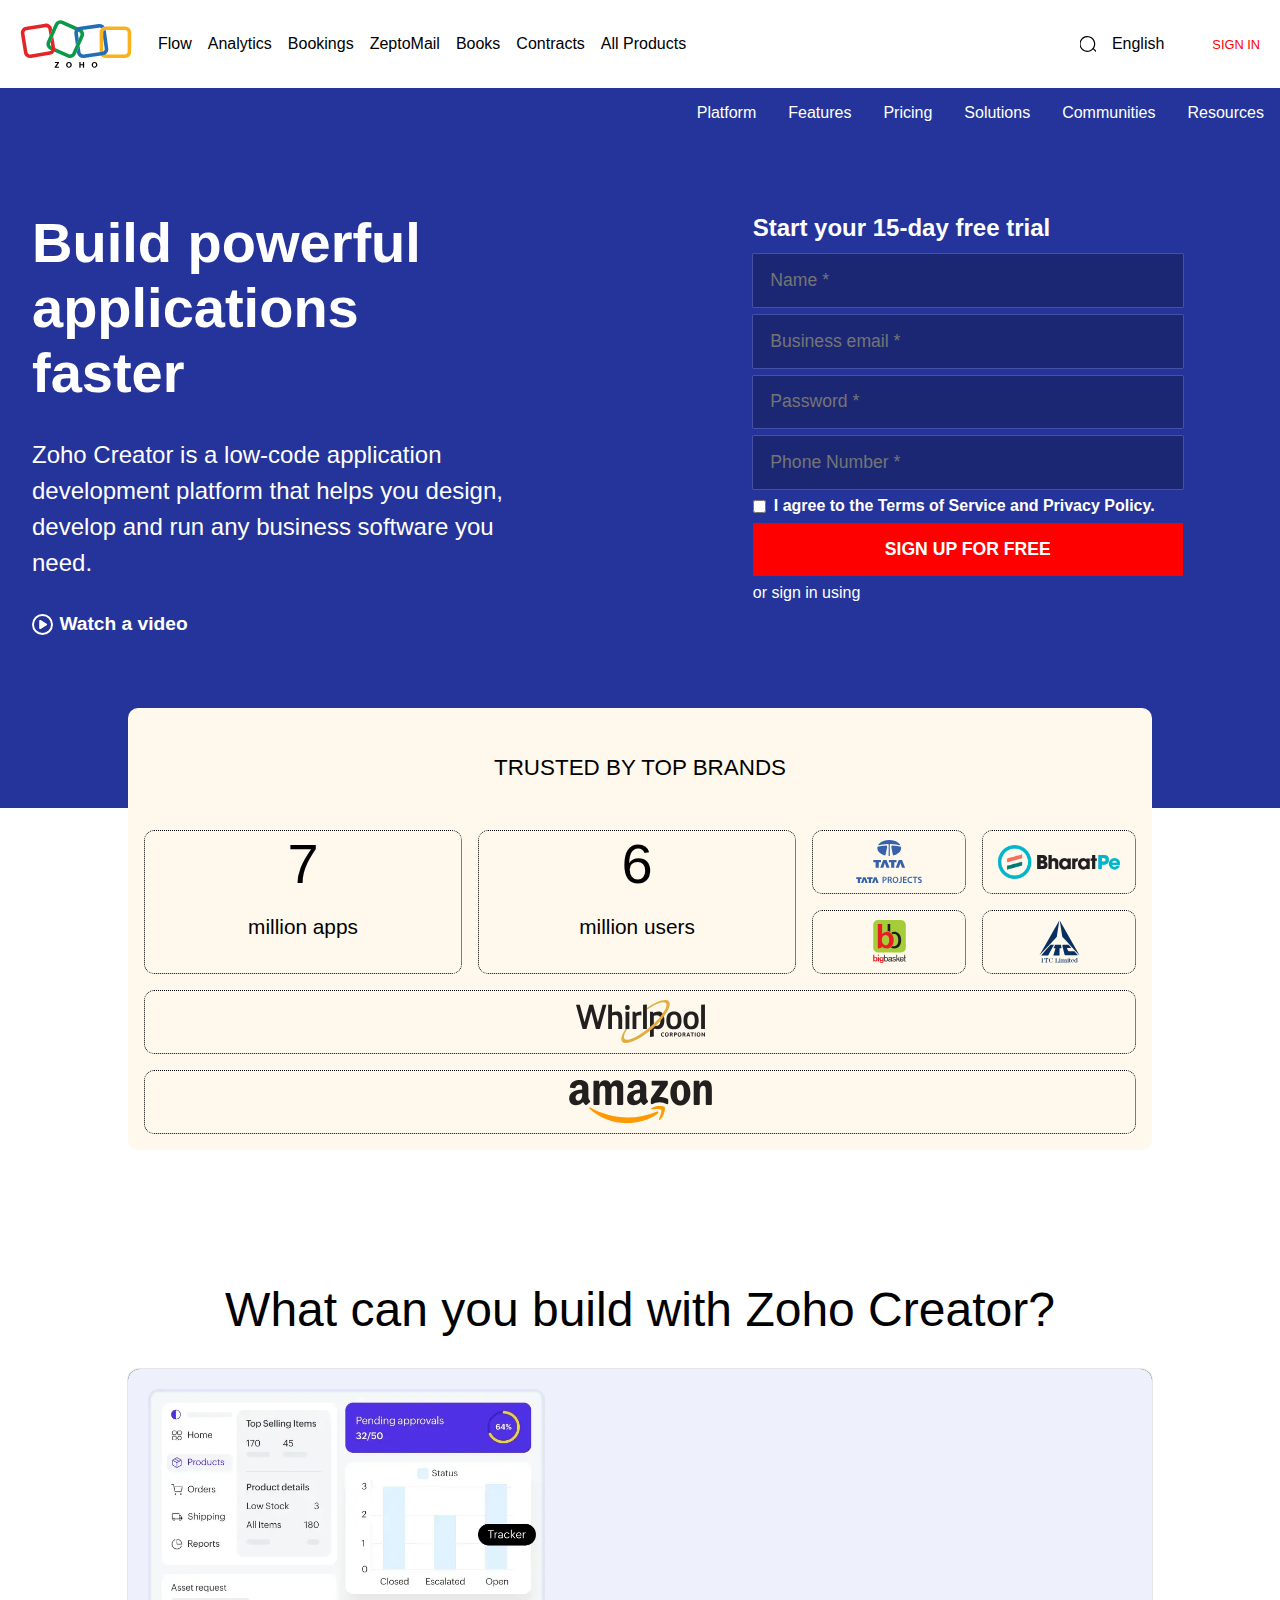
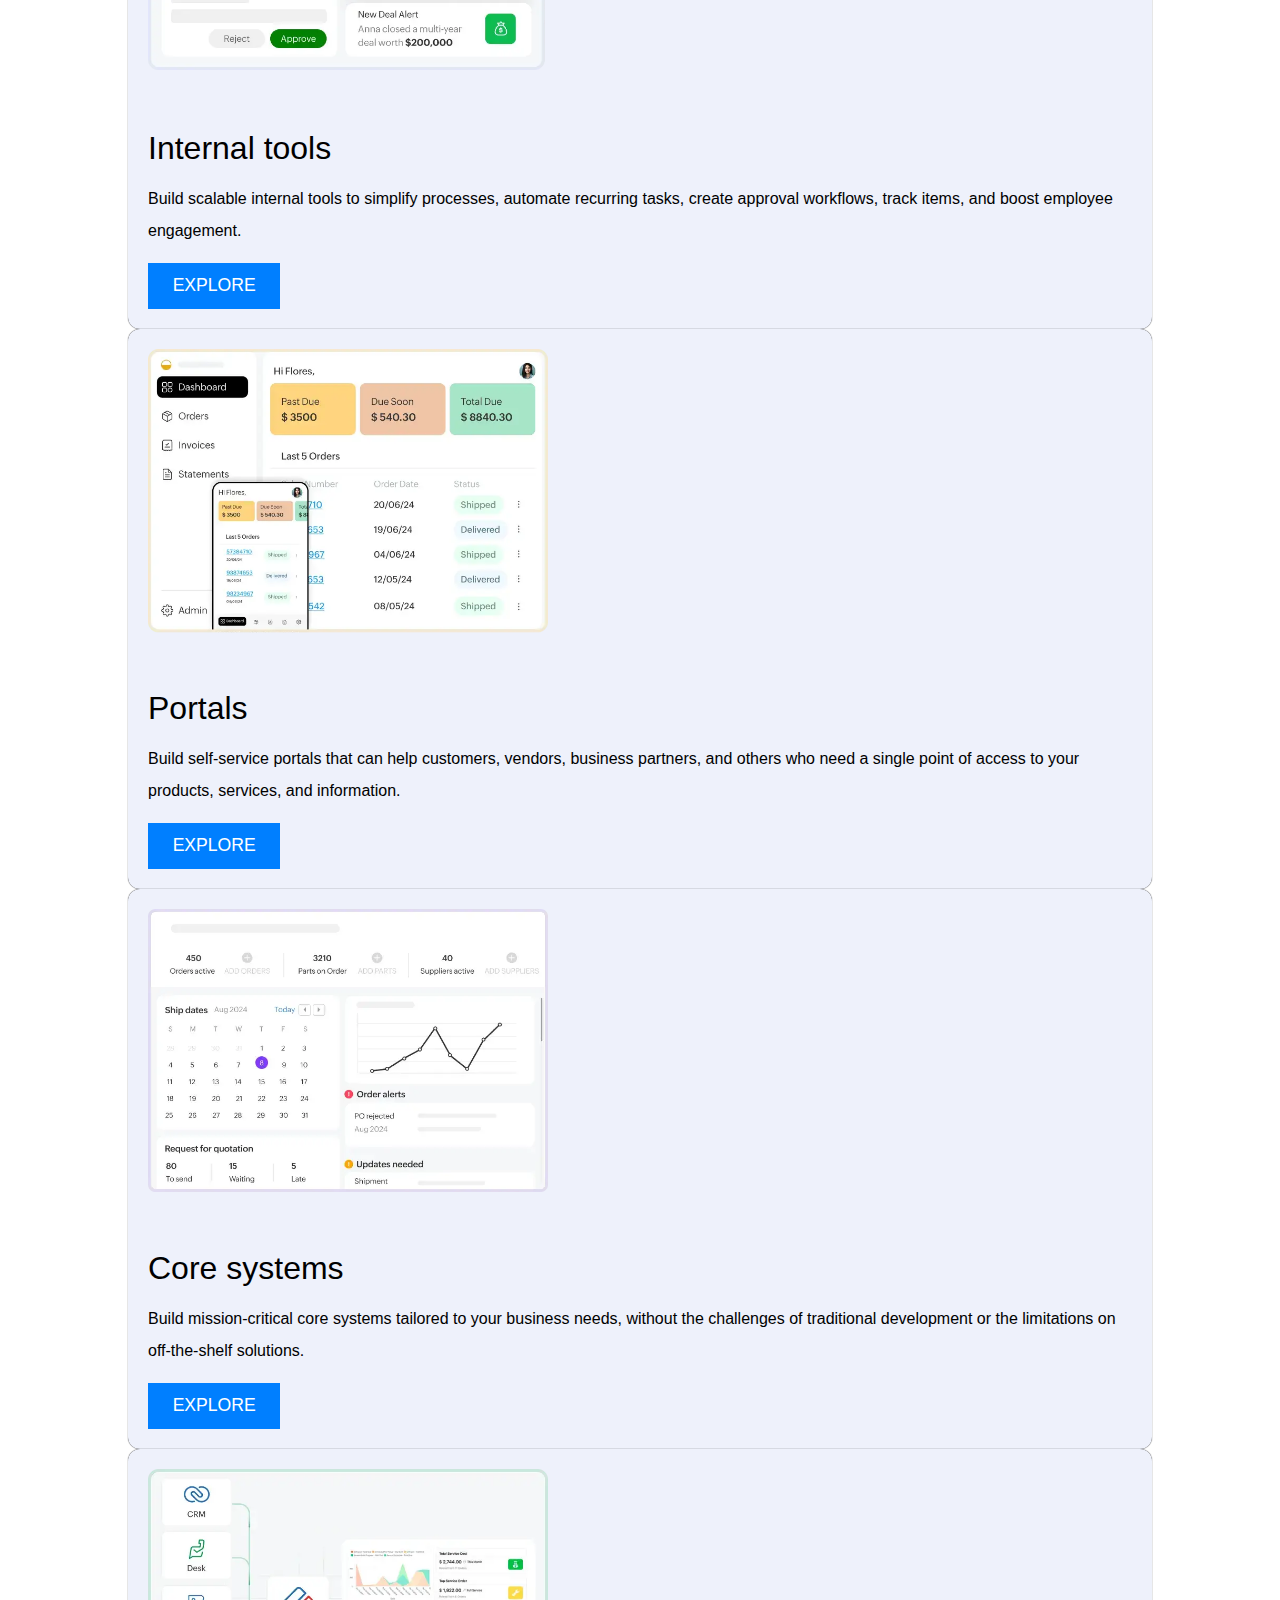
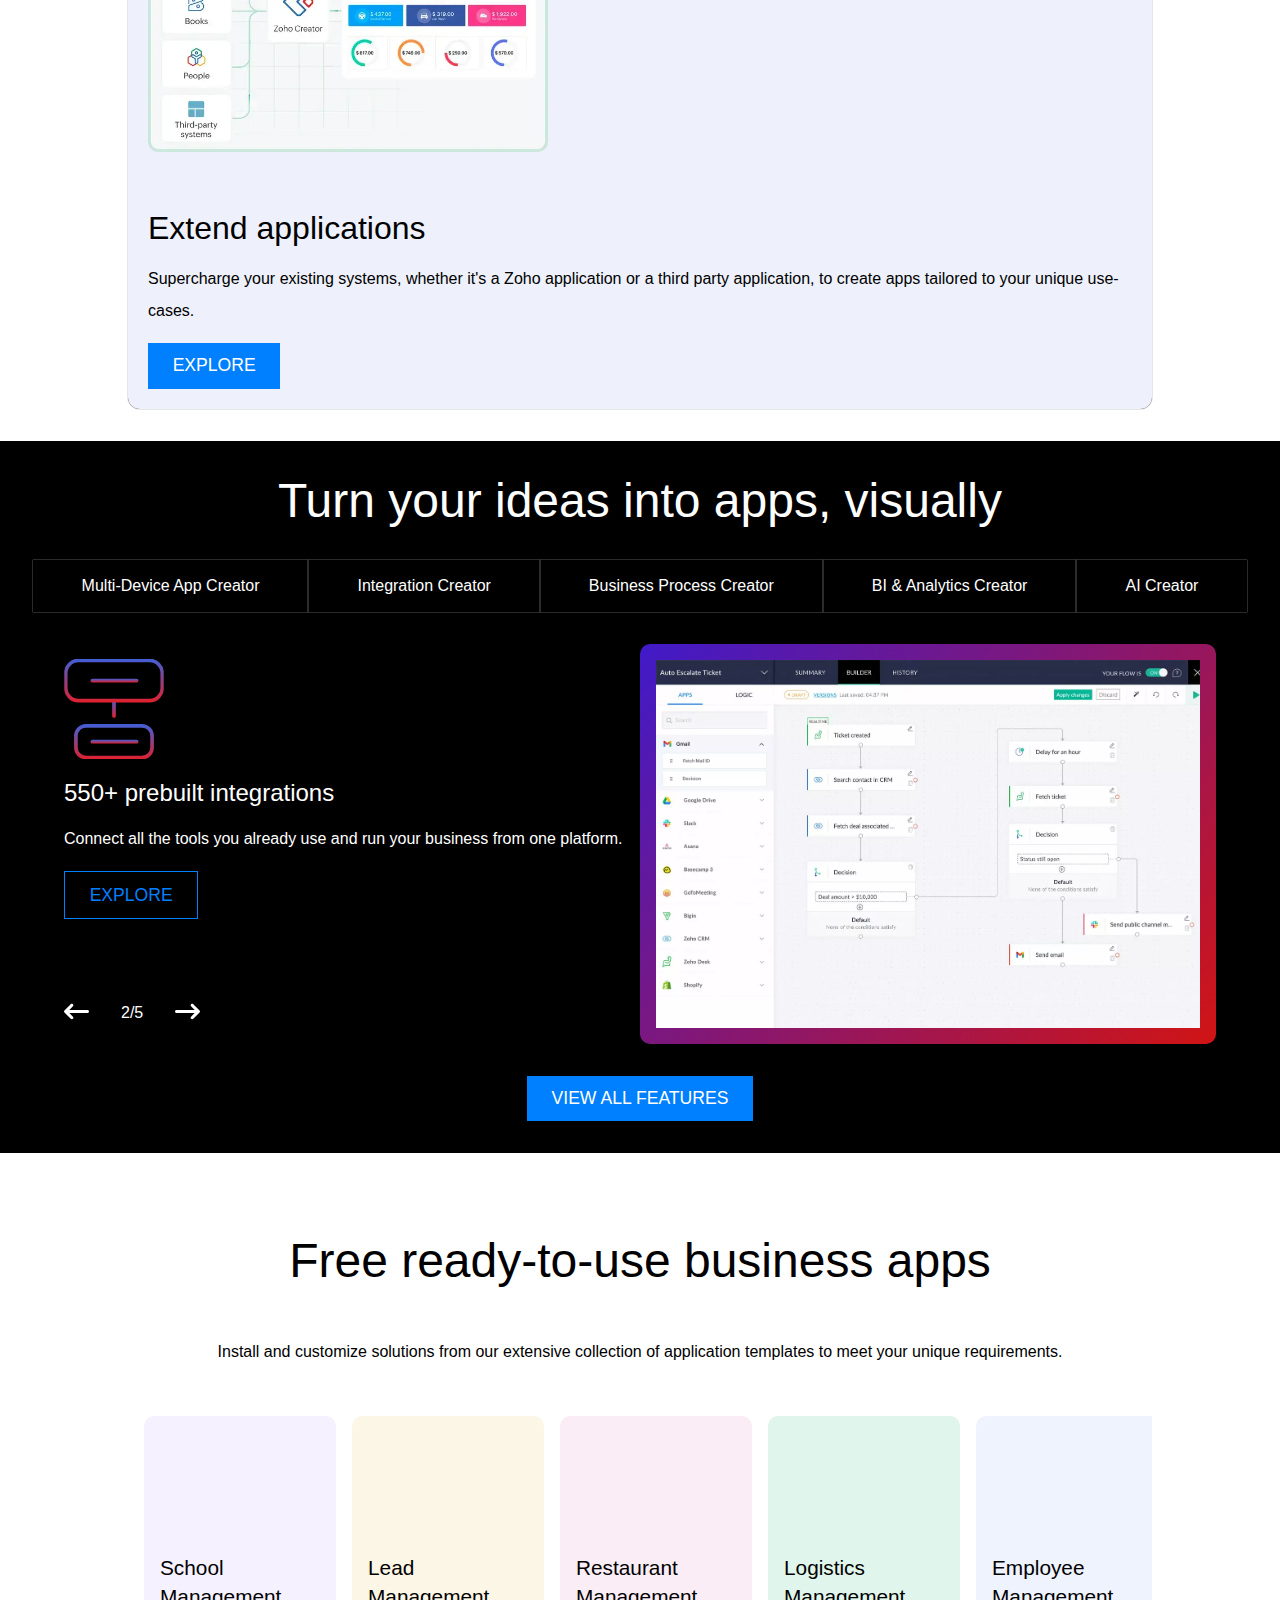
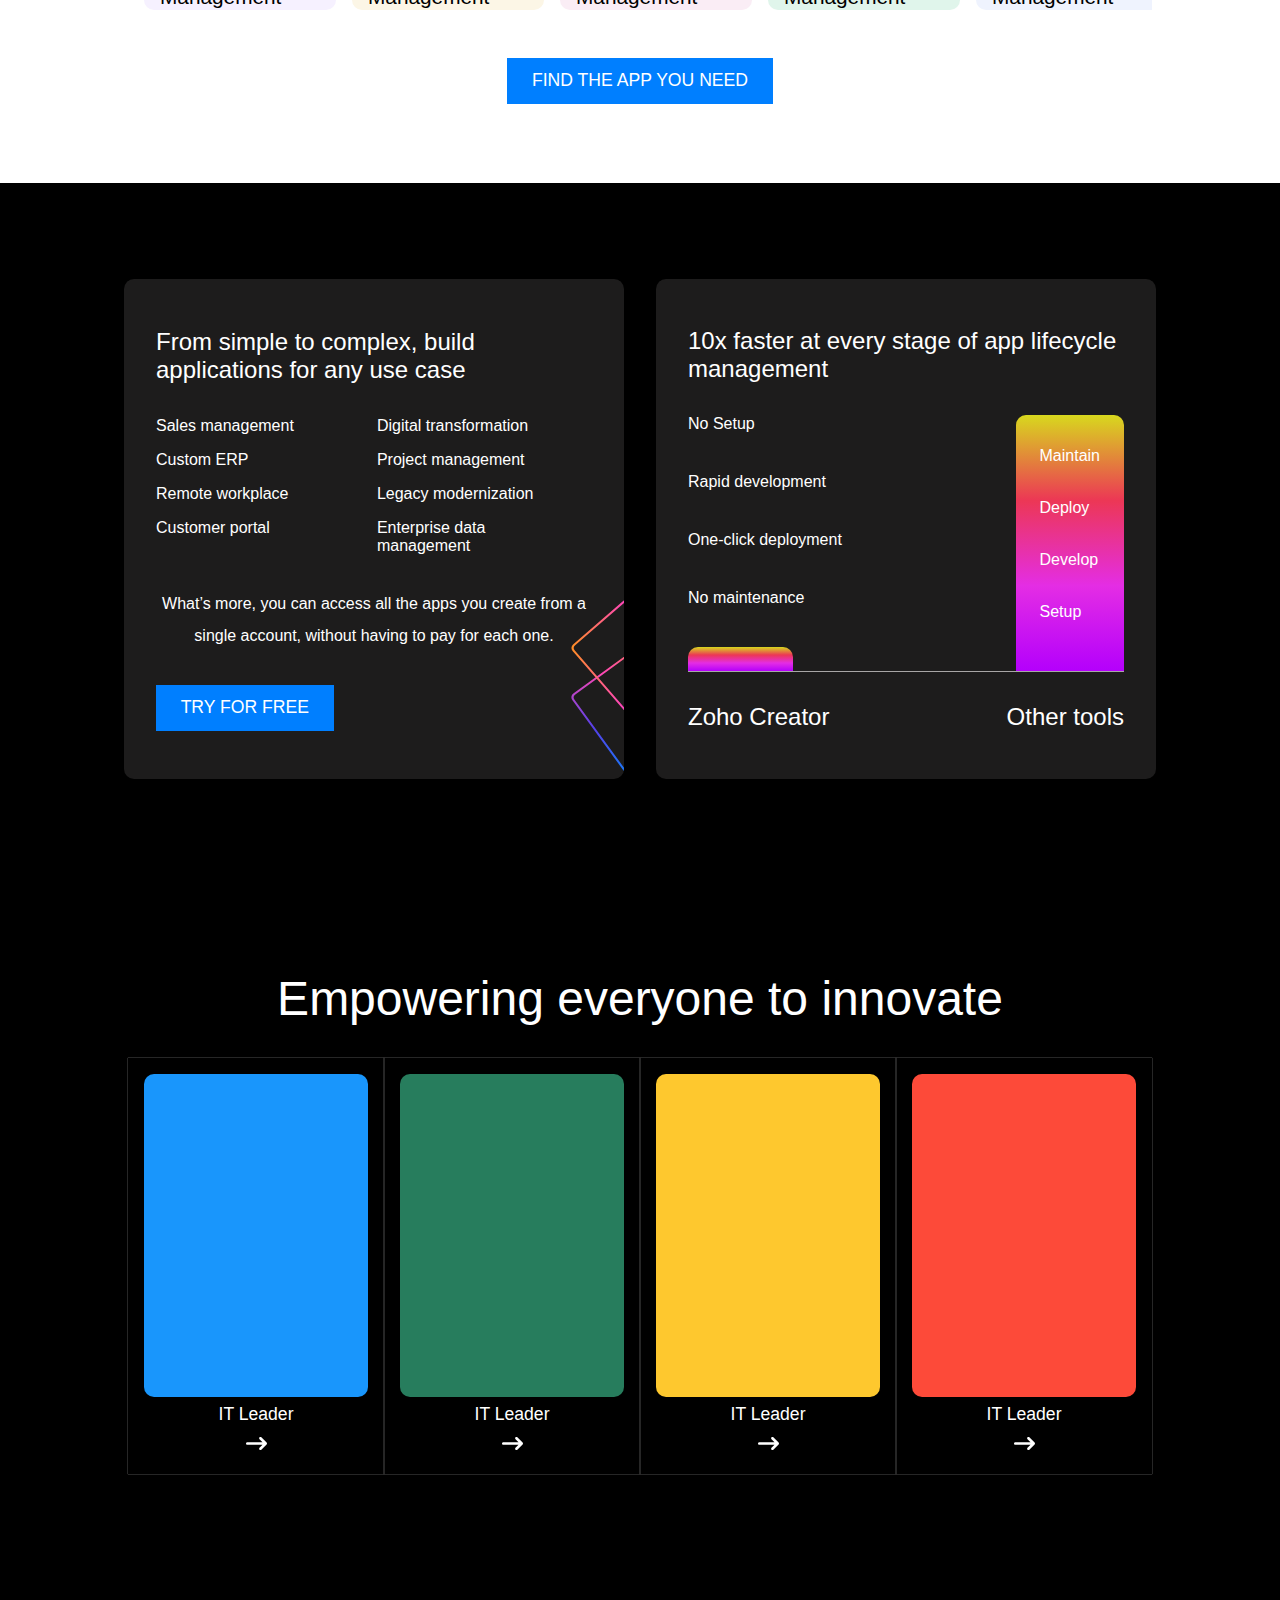
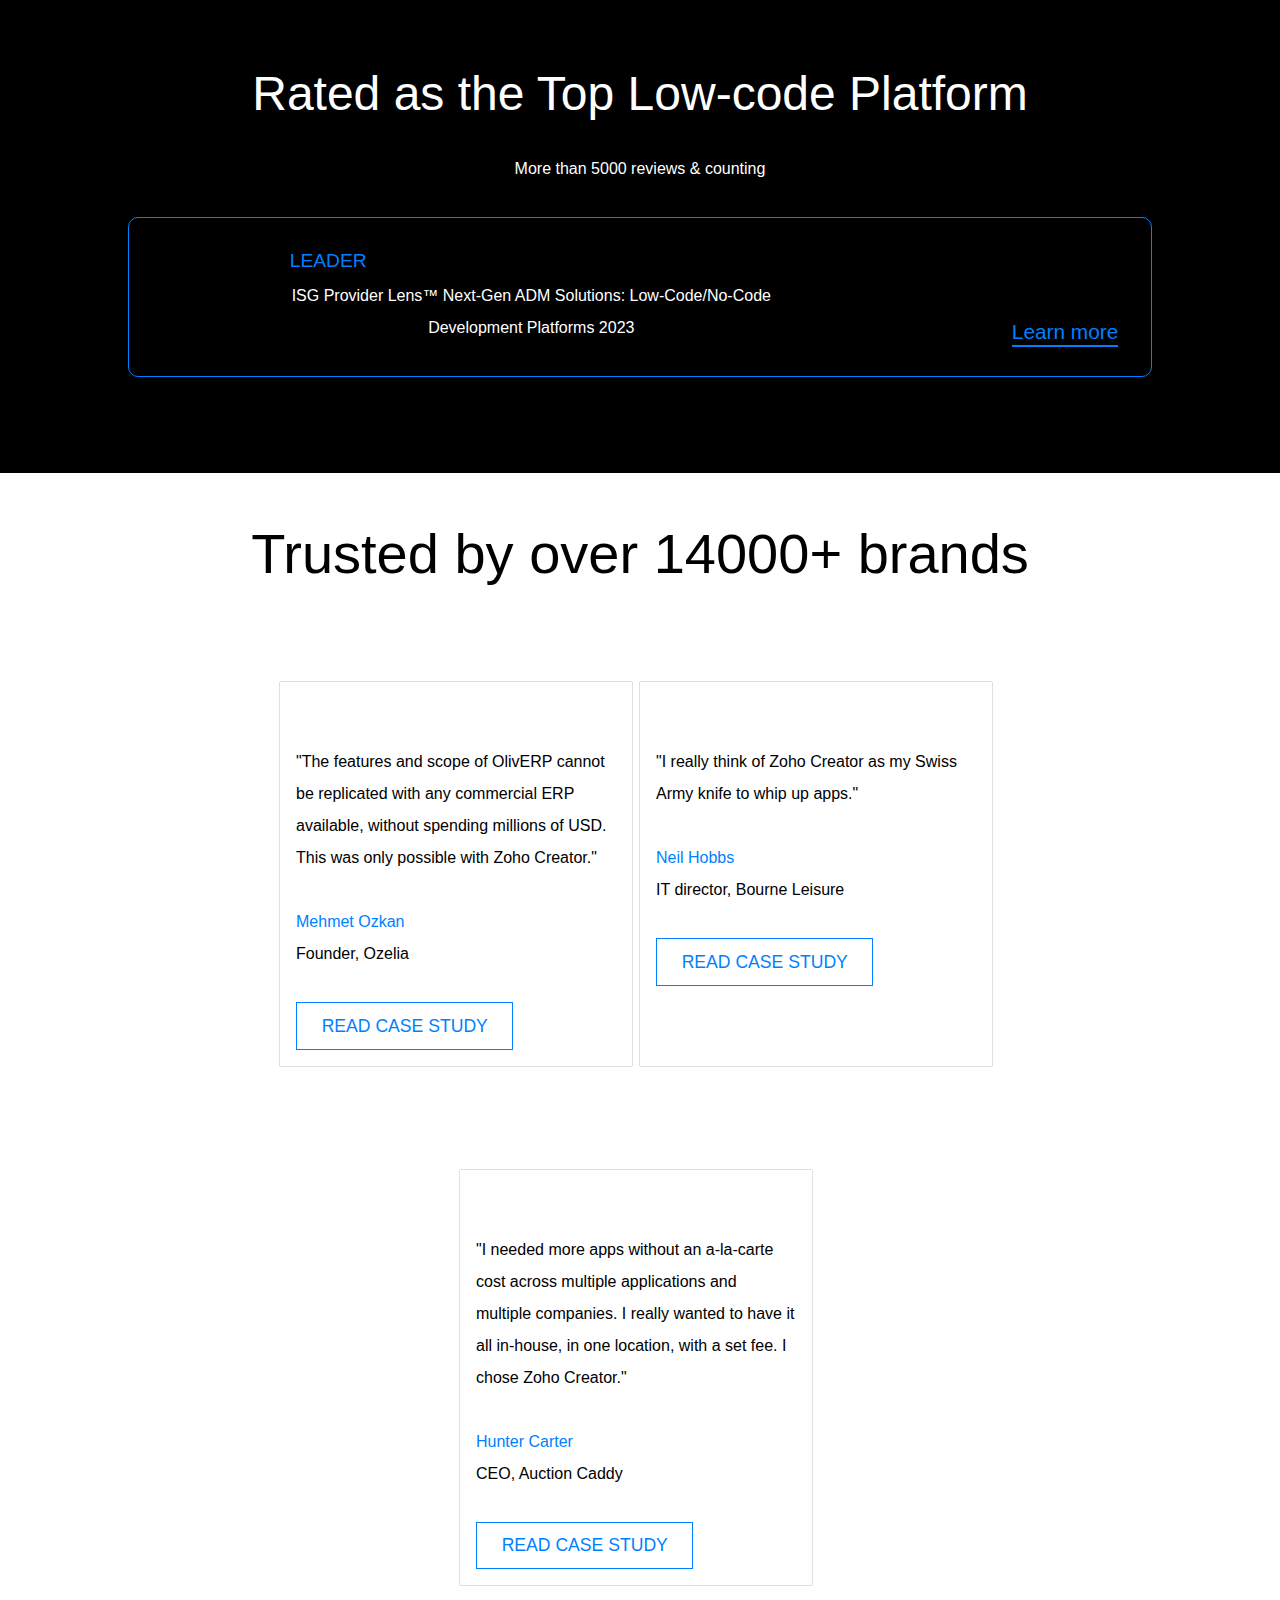
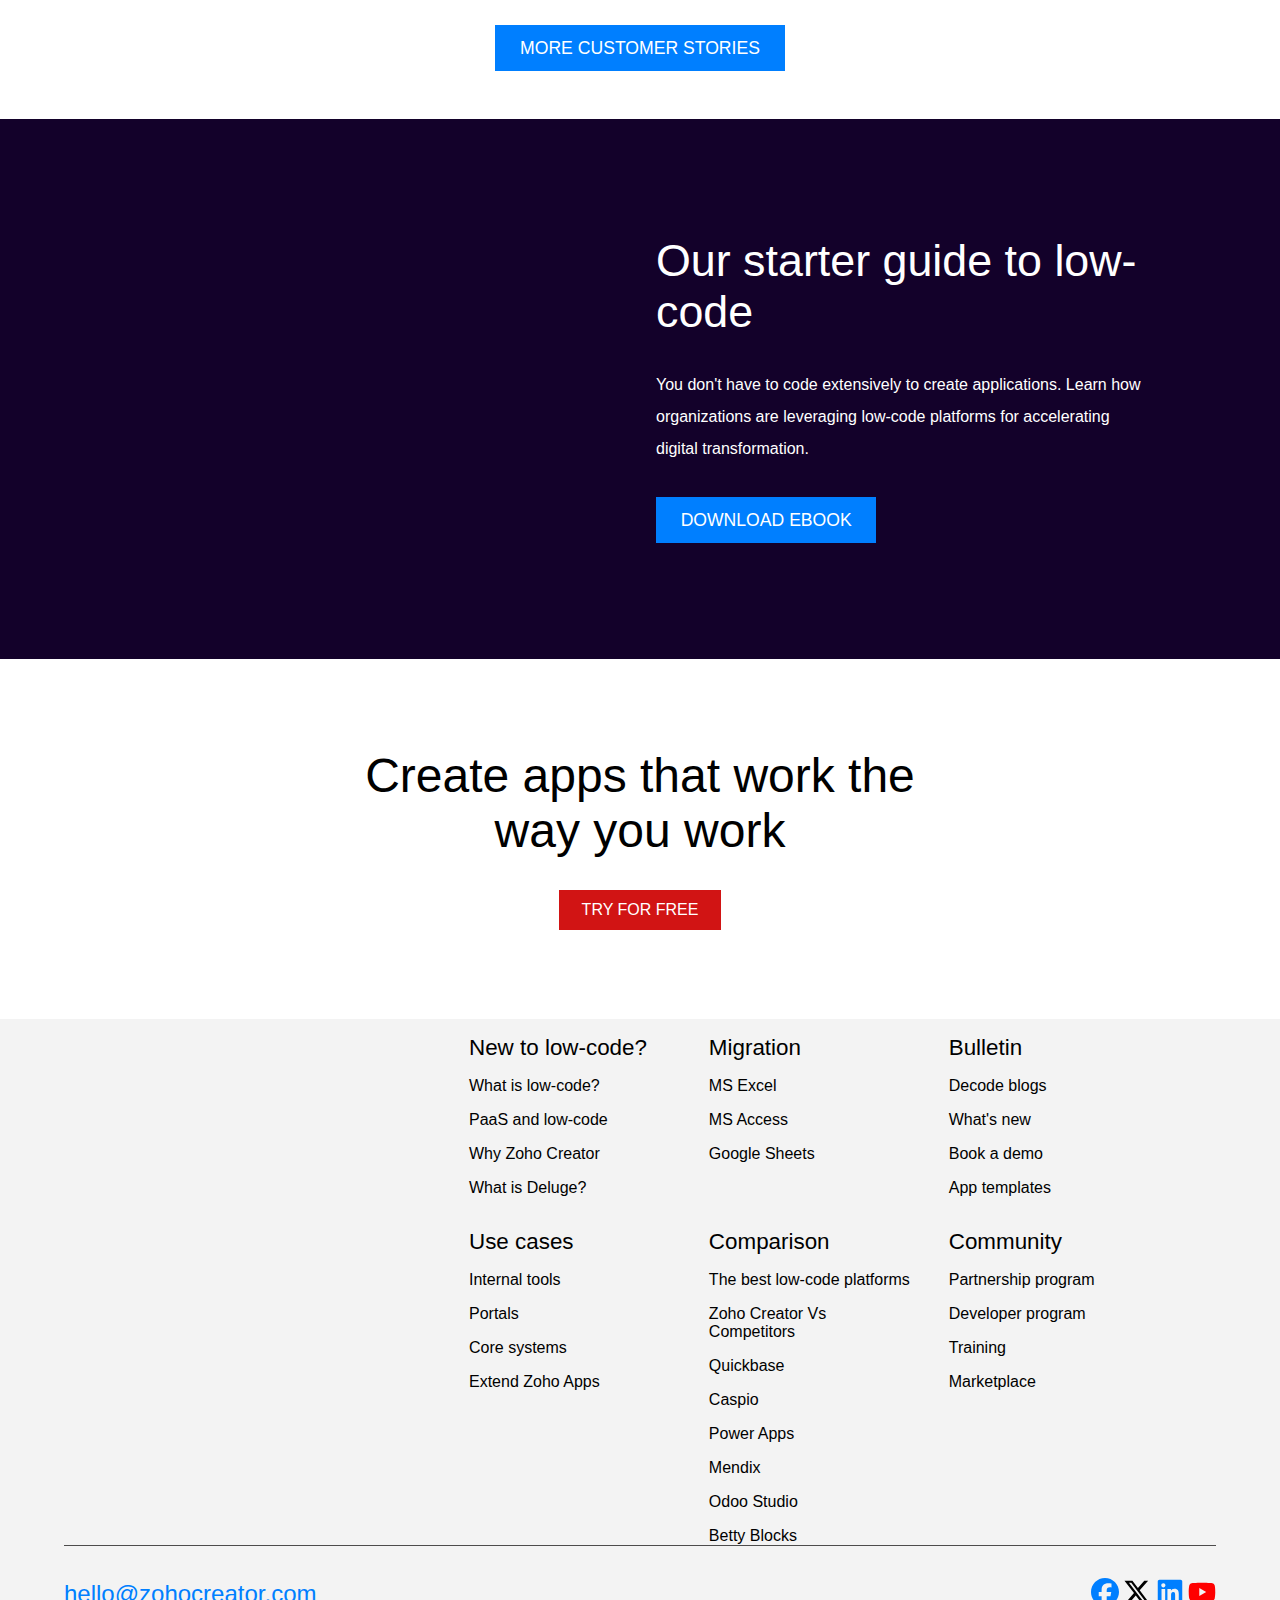
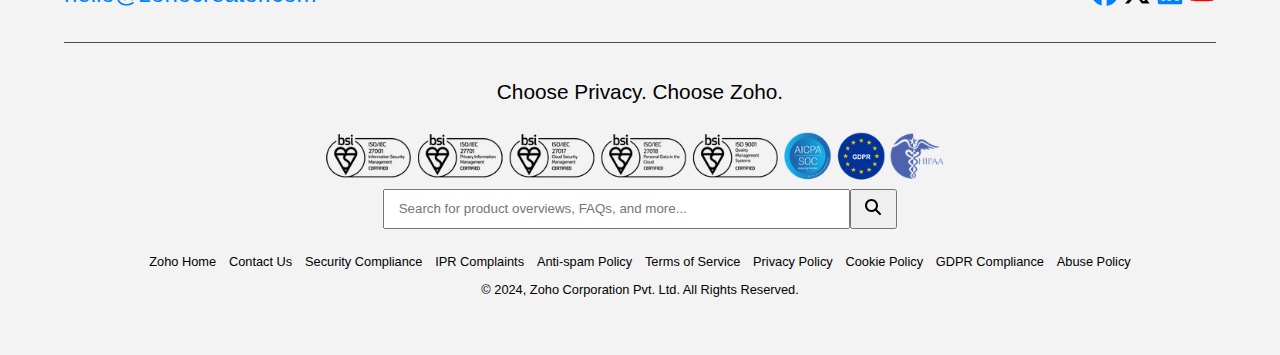
==== creator.html @ f0266975 "zTimeLine v1" ====
<!DOCTYPE html>
<html lang="en">

<head>
    <meta charset="UTF-8">
    <meta name="viewport" content="width=device-width, initial-scale=1.0">
    <link rel="stylesheet" href="/css/creator.css">
    <link rel="stylesheet" href="/css/footer.css">
    <title>Zoho Creator</title>
</head>

<body>
    <div class="container">
        <nav>
            <div class="leftNav">
                <div class="logo">

                </div>
                <ul>
                    <li>Flow </li>
                    <li>Analytics</li>
                    <li>Bookings</li>
                    <li>ZeptoMail</li>
                    <li>Books</li>
                    <li>Contracts</li>
                    <li>All Products</li>
                </ul>
            </div>
            <div class="rightNav">
                <ul>
                    <li class="search">

                    </li>
                    <li>English</li>
                    <li>
                        <a target="_blank" href="SignIn">SIGN IN</a>
                    </li>
                </ul>
            </div>
        </nav>
        <header>
            <div class="wraper">
                <div class="subNav">
                    <div class="productLogo">
                        <img src="https://www.zohowebstatic.com/sites/zweb/images/productlogos/creator-dark.svg" alt="">
                    </div>
                    <ul>
                        <li>Platform</li>
                        <li>Features</li>
                        <li>Pricing</li>
                        <li>Solutions</li>
                        <li>Communities</li>
                        <li>Resources</li>
                    </ul>
                </div>
                <div class="content">
                    <div class="left">
                        <div class="text4">
                            Build powerful applications faster

                        </div>
                        <div class="text3">
                            Zoho Creator is a low-code application development platform that helps you design, develop
                            and
                            run
                            any business software you need.

                        </div>
                        <div class="play">
                            <svg xmlns="http://www.w3.org/2000/svg" width="21px" height="21px"
                                viewBox="0 0 512 512"><!--!Font Awesome Free 6.6.0 by @fontawesome - https://fontawesome.com License - https://fontawesome.com/license/free Copyright 2024 Fonticons, Inc.-->
                                <path
                                    d="M464 256A208 208 0 1 0 48 256a208 208 0 1 0 416 0zM0 256a256 256 0 1 1 512 0A256 256 0 1 1 0 256zM188.3 147.1c7.6-4.2 16.8-4.1 24.3 .5l144 88c7.1 4.4 11.5 12.1 11.5 20.5s-4.4 16.1-11.5 20.5l-144 88c-7.4 4.5-16.7 4.7-24.3 .5s-12.3-12.2-12.3-20.9l0-176c0-8.7 4.7-16.7 12.3-20.9z" />
                            </svg>
                            <a target="_blank" href="">Watch a video</a>

                        </div>
                        <button class="leftBtn">SIGN UP FOR FREE</button>

                    </div>
                    <div class="right">
                        <form>
                            <b class="text3">Start your 15-day free trial</b>
                            <input class="inp" type="text" placeholder="Name *">
                            <input class="inp" type="text" placeholder="Business email *">
                            <input class="inp" type="text" placeholder="Password *">
                            <input class="inp" type="tel" placeholder="Phone Number *">
                            <div class="terms">
                                <input type="checkbox"> <span>I agree to the Terms of Service and Privacy Policy.</span>
                            </div>
                            <button>SIGN UP FOR FREE</button>
                            <div class="signIn">
                                <div class="text0">
                                    or sign in using
                                </div>
                            </div>
                        </form>
                    </div>
                </div>
            </div>

            <div class="floatedBar">

                <div class="brands">
                    <div class="box">
                        <div class="text9">
                            7
                        </div>
                        <div class="text3">
                            million apps
                        </div>
                    </div>
                    <div class="box">
                        <div class="text9">
                            6
                        </div>
                        <div class="text3">
                            million users
                        </div>
                    </div>
                    <div class="text2">
                        TRUSTED BY TOP BRANDS
                    </div>
                    <div class="box brand">
                        <div class="brandIcon" style="--brandImg: url(/images/creator/tata-projects.svg);">
                            <div class="img"></div>
                        </div>
                        <div class="brandIcon" style="--brandImg: url(/images/creator/bigbasket.svg);">
                            <div class="img"></div>

                        </div>
                    </div>
                    <div class="box brand">
                        <div class="brandIcon" style="--brandImg: url(/images/creator/bharatpe.png);">
                            <div class="img"></div>

                        </div>
                        <div class="brandIcon" style="--brandImg: url(/images/creator/itc.svg);">
                            <div class="img"></div>

                        </div>
                    </div>
                    <div class="box brand">
                        <div class="brandIcon" style="--brandImg: url(/images/creator/whirlpool.svg);">
                            <div class="img"></div>

                        </div>
                        <div class="brandIcon" style="--brandImg: url(/images/creator/amazon.svg);">
                            <div class="img"></div>

                        </div>
                    </div>
                </div>
            </div>
        </header>


        <main>
            <div class="text5">
                What can you build with Zoho Creator?
            </div>
            <div class="mainWrapper">
                <div class="boxMain"
                    style="--bgColor: #eef1fb; --mainImg: url(/images/creator/build-scale-internal.webp);">
                    <div class="img">

                    </div>
                    <div class="textBold">
                        Internal tools
                    </div>
                    <div class="text2">
                        Build scalable internal tools to simplify processes, automate recurring tasks, create approval
                        workflows, track items, and boost employee engagement.
                    </div>
                    <div class="btn">
                        Explore
                    </div>
                </div>
                <div class="boxMain" style="--bgColor: #eef1fb; --mainImg: url(/images/creator/build-portal.webp);">
                    <div class="img">

                    </div>
                    <div class="textBold">
                        Portals
                    </div>
                    <div class="text2">
                        Build self-service portals that can help customers, vendors, business partners, and others who
                        need a single point of access to your products, services, and information.
                    </div>
                    <div class="btn">
                        Explore
                    </div>
                </div>
                <div class="boxMain"
                    style="--bgColor: #eef1fb; --mainImg: url(/images/creator/build-core-systems.webp);">
                    <div class="img">

                    </div>
                    <div class="textBold">
                        Core systems
                    </div>
                    <div class="text2">
                        Build mission-critical core systems tailored to your business needs, without the challenges of
                        traditional development or the limitations on off-the-shelf solutions.
                    </div>
                    <div class="btn">
                        Explore
                    </div>
                </div>
                <div class="boxMain"
                    style="--bgColor: #eef1fb; --mainImg: url(/images/creator/supercharge-extend-app.webp);">
                    <div class="img">

                    </div>
                    <div class="textBold">
                        Extend applications
                    </div>
                    <div class="text2">
                        Supercharge your existing systems, whether it's a Zoho application or a third party application,
                        to create apps tailored to your unique use-cases.
                    </div>
                    <div class="btn">
                        Explore
                    </div>
                </div>

            </div>
        </main>

        <main class="black">
            <div class="text5">
                Turn your ideas into apps, visually
            </div>

            <ul class="wrapperSelector">
                <li> Multi-Device App Creator</li>
                <li>Integration Creator</li>
                <li>Business Process Creator</li>
                <li>BI & Analytics Creator</li>
                <li> AI Creator</li>
            </ul>

            <div class="boxBlack">
                <div class="left">
                    <div class="logoSvg">
                        <svg id="Group_1261" data-name="Group 1261" xmlns="http://www.w3.org/2000/svg"
                            xmlns:xlink="http://www.w3.org/1999/xlink" width="100" height="100"
                            viewBox="0 0 135 135.734">
                            <defs>
                                <linearGradient id="linear-gradient" x1="0.5" x2="0.5" y2="1"
                                    gradientUnits="objectBoundingBox">
                                    <stop offset="0" stop-color="#3f5fd8"></stop>
                                    <stop offset="1" stop-color="#e0212e"></stop>
                                </linearGradient>
                                <clipPath id="clip-path">
                                    <rect id="Rectangle_937" data-name="Rectangle 937" width="135" height="135.734"
                                        stroke="#707070" stroke-width="5" fill="url(#linear-gradient)"></rect>
                                </clipPath>
                            </defs>
                            <g id="Group_1260" data-name="Group 1260" transform="translate(0 0)"
                                clip-path="url(#clip-path)">
                                <path id="Path_2087" data-name="Path 2087"
                                    d="M95.688,80.151H19.759A16.257,16.257,0,0,1,3.52,63.912V48.339A16.257,16.257,0,0,1,19.759,32.1H95.688a16.257,16.257,0,0,1,16.239,16.239V63.912A16.226,16.226,0,0,1,95.688,80.151ZM19.759,37.1A11.251,11.251,0,0,0,8.52,48.339V63.912A11.251,11.251,0,0,0,19.759,75.151H95.688a11.235,11.235,0,0,0,11.239-11.239V48.339A11.251,11.251,0,0,0,95.688,37.1Z"
                                    transform="translate(9.764 56.117)" fill="url(#linear-gradient)"></path>
                                <path id="Line_50" data-name="Line 50"
                                    d="M0,23.291a2.5,2.5,0,0,1-2.5-2.5V0A2.5,2.5,0,0,1,0-2.5,2.5,2.5,0,0,1,2.5,0V20.791A2.5,2.5,0,0,1,0,23.291Z"
                                    transform="translate(67.487 56.554)" fill="url(#linear-gradient)"></path>
                                <path id="Path_2088" data-name="Path 2088"
                                    d="M114.408,57.837H18.159A19.888,19.888,0,0,1-1.75,37.928V18.159A19.888,19.888,0,0,1,18.159-1.75h96.249a19.888,19.888,0,0,1,19.909,19.909V37.9a19.889,19.889,0,0,1-19.909,19.935ZM18.159,3.25A14.9,14.9,0,0,0,3.25,18.159V37.928A14.9,14.9,0,0,0,18.159,52.837h96.249A14.905,14.905,0,0,0,129.317,37.9V18.159A14.9,14.9,0,0,0,114.408,3.25Z"
                                    transform="translate(1.216 1.216)" fill="url(#linear-gradient)"></path>
                                <path id="Line_51" data-name="Line 51"
                                    d="M60.146,2.5H0A2.5,2.5,0,0,1-2.5,0,2.5,2.5,0,0,1,0-2.5H60.146a2.5,2.5,0,0,1,2.5,2.5A2.5,2.5,0,0,1,60.146,2.5Z"
                                    transform="translate(38.096 29.26)" fill="url(#linear-gradient)"></path>
                                <path id="Line_52" data-name="Line 52"
                                    d="M60.146,2.5H0A2.5,2.5,0,0,1-2.5,0,2.5,2.5,0,0,1,0-2.5H60.146a2.5,2.5,0,0,1,2.5,2.5A2.5,2.5,0,0,1,60.146,2.5Z"
                                    transform="translate(38.096 112.242)" fill="url(#linear-gradient)"></path>
                            </g>
                        </svg>
                    </div>
                    <div class="text3">
                        550+ prebuilt integrations

                    </div>
                    <div class="text2">
                        Connect all the tools you already use and run your business from one platform.

                    </div>
                    <div class="btn t">
                        Explore
                    </div>

                    <div class="arrowBar">
                        <span>
                            <svg xmlns="http://www.w3.org/2000/svg" width="25" height="25" fill="#fff"
                                viewBox="0 0 512 512"><!--!Font Awesome Free 6.6.0 by @fontawesome - https://fontawesome.com License - https://fontawesome.com/license/free Copyright 2024 Fonticons, Inc.-->
                                <path
                                    d="M9.4 233.4c-12.5 12.5-12.5 32.8 0 45.3l128 128c12.5 12.5 32.8 12.5 45.3 0s12.5-32.8 0-45.3L109.3 288 480 288c17.7 0 32-14.3 32-32s-14.3-32-32-32l-370.7 0 73.4-73.4c12.5-12.5 12.5-32.8 0-45.3s-32.8-12.5-45.3 0l-128 128z" />
                            </svg>
                        </span>

                        <div class="page">2/5</div>

                        <span>
                            <svg xmlns="http://www.w3.org/2000/svg" width="25" height="25" fill="#fff"
                                viewBox="0 0 512 512"><!--!Font Awesome Free 6.6.0 by @fontawesome - https://fontawesome.com License - https://fontawesome.com/license/free Copyright 2024 Fonticons, Inc.-->
                                <path
                                    d="M502.6 278.6c12.5-12.5 12.5-32.8 0-45.3l-128-128c-12.5-12.5-32.8-12.5-45.3 0s-12.5 32.8 0 45.3L402.7 224 32 224c-17.7 0-32 14.3-32 32s14.3 32 32 32l370.7 0-73.4 73.4c-12.5 12.5-12.5 32.8 0 45.3s32.8 12.5 45.3 0l128-128z" />
                            </svg>
                        </span>
                    </div>
                </div>
                <div class="right">
                    <div class="imgWrapper">
                        <div class="rightImg"></div>
                    </div>

                </div>

            </div>
            <div class="btn">
                VIEW ALL FEATURES
            </div>
        </main>

        <div class="sliderMain">
            <div class="text5">
                Free ready-to-use business apps

            </div>
            <div class="text2">
                Install and customize solutions from our extensive collection of application templates to meet your
                unique
                requirements.
            </div>
            <div class="slider">

                <div class="sliderBox" style="--clr:#f6f1ff;">
                    <div class="boxImg"
                        style="--img: url(https://www.zohowebstatic.com/sites/zweb/images/creator/appdeck/schooling.svg)">

                    </div>
                    <div class="text2">
                        School Management
                    </div>
                </div>

                <div class="sliderBox" style="--clr:#fcf6e6;">
                    <div class="boxImg"
                        style="--img: url(https://www.zohowebstatic.com/sites/zweb/images/creator/appdeck/lead-management.svg)">

                    </div>
                    <div class="text2">
                        Lead Management
                    </div>
                </div>
                <div class="sliderBox" style="--clr:#faedf5;">
                    <div class="boxImg"
                        style="--img: url(https://www.zohowebstatic.com/sites/zweb/images/creator/appdeck/restaurants.svg)">

                    </div>
                    <div class="text2">
                        Restaurant Management
                    </div>
                </div>
                <div class="sliderBox" style="--clr:#e0f5eb;">
                    <div class="boxImg"
                        style="--img: url(https://www.zohowebstatic.com/sites/zweb/images/creator/appdeck/logistics.svg)">

                    </div>
                    <div class="text2">
                        Logistics Management
                    </div>
                </div>
                <div class="sliderBox" style="--clr:#eff3fe;">
                    <div class="boxImg"
                        style="--img: url(https://www.zohowebstatic.com/sites/zweb/images/creator/appdeck/employee-management.svg)">

                    </div>
                    <div class="text2">
                        Employee Management
                    </div>
                </div>
                <div class="sliderBox" style="--clr:#faedf5;">
                    <div class="boxImg"
                        style="--img: url(https://www.zohowebstatic.com/sites/zweb/images/creator/appdeck/quotation-management.svg)">

                    </div>
                    <div class="text2">
                        Quotation management
                    </div>
                </div>
            </div>

            <div class="btn">
                Find the app you need
            </div>
        </div>
    </div>


    <div class="blackBar">
        <div class="wrapperBox">
            <div class="text3">
                From simple to complex, build applications for any use case
            </div>
            <ul>
                <li>Sales management</li>
                <li>Digital transformation</li>
                <li>Custom ERP</li>
                <li>Project management</li>
                <li>Remote workplace</li>
                <li>Legacy modernization</li>
                <li>Customer portal</li>
                <li>Enterprise data management</li>
            </ul>

            <div class="text2">
                What’s more, you can access all the apps you create from a single account, without having to pay for
                each one.

            </div>
            <div class="btn">Try for free</div>
            <span>
                <svg xmlns="http://www.w3.org/2000/svg" xmlns:xlink="http://www.w3.org/1999/xlink" width="100"
                    height="180" viewBox="0 0 184 582" class="cmplx-card">
                    <defs>
                        <clipPath id="clip-paths">
                            <rect id="Rectangle_80962" data-name="Rectangle 8096" width="184" height="582" fill="#fff"
                                stroke="#707070" stroke-width="1"></rect>
                        </clipPath>
                        <linearGradient id="linear-gradient-boxs" x1="-0.007" y1="0.019" x2="1.032" y2="0.978"
                            gradientUnits="objectBoundingBox">
                            <stop offset="0" stop-color="#ff8f22"></stop>
                            <stop offset="0.31" stop-color="#ff48b4"></stop>
                            <stop offset="0.65" stop-color="#5540e8"></stop>
                            <stop offset="1" stop-color="#0090ff"></stop>
                        </linearGradient>
                    </defs>
                    <g id="Mask_Group_585" data-name="Mask Group 585" clip-path="url(#clip-paths)">
                        <g id="Group_158801" data-name="Group 158801">
                            <g id="Group_158783" data-name="Group 158783"
                                transform="matrix(0.588, 0.809, -0.809, 0.588, 303.607, 106.644)">
                                <path id="Exclusion_43" data-name="Exclusion 43"
                                    d="M360.278,375.277H15a15,15,0,0,1-15-15V15A15,15,0,0,1,15,0H360.278a15,15,0,0,1,15,15V360.277a15,15,0,0,1-15,15ZM18.391,6.562a12,12,0,0,0-12,12V356.78a12,12,0,0,0,12,12H356.608a12,12,0,0,0,12-12V18.562a12,12,0,0,0-12-12Z"
                                    transform="translate(0 0)" fill="url(#linear-gradient-boxs)"></path>
                            </g>
                            <g id="Group_158793" data-name="Group 158793" transform="translate(0 169.97) rotate(-41)">
                                <path id="Exclusion_4-24" data-name="Exclusion 44"
                                    d="M360.278,375.277H15a15,15,0,0,1-15-15V15A15,15,0,0,1,15,0H360.278a15,15,0,0,1,15,15V360.277a15,15,0,0,1-15,15ZM18.391,6.562a12,12,0,0,0-12,12V356.78a12,12,0,0,0,12,12H356.608a12,12,0,0,0,12-12V18.562a12,12,0,0,0-12-12Z"
                                    transform="translate(0 0)" fill="url(#linear-gradient-boxs)"></path>
                            </g>
                        </g>
                    </g>
                </svg>
            </span>
        </div>

        <div class="wrapperBox">
            <div class="text3">
                10x faster at every stage of app lifecycle management
            </div>
            <div class="flexer _bb">
                <ul>
                    <li>No Setup</li>
                    <li>Rapid development</li>
                    <li>One-click deployment</li>
                    <li> No maintenance</li>
                    <div class="cor">

                    </div>
                </ul>
                <div class="colored">
                    <li>Maintain</li>
                    <li>Deploy</li>
                    <li>Develop</li>
                    <li>Setup</li>
                </div>
            </div>
            <div class="flexer">
                <div class="text3">Zoho Creator</div>
                <div class="text3">Other tools</div>
            </div>

        </div>
    </div>

    <div class="blackBar">
        <div class="text5 _n">Empowering everyone to innovate</div>
        <div class="userWrapper">
            <div class="persons">
                <div class="img"
                    style="--clr: #1996fc; --img: url(https://www.zohowebstatic.com/sites/zweb/images/creator/home/empowering-it-leader.webp)">
                </div>
                <div class="text2">IT Leader</div>
                <span>
                    <svg xmlns="http://www.w3.org/2000/svg" width="21" height="21" fill="#fff"
                        viewBox="0 0 512 512"><!--!Font Awesome Free 6.6.0 by @fontawesome - https://fontawesome.com License - https://fontawesome.com/license/free Copyright 2024 Fonticons, Inc.-->
                        <path
                            d="M502.6 278.6c12.5-12.5 12.5-32.8 0-45.3l-128-128c-12.5-12.5-32.8-12.5-45.3 0s-12.5 32.8 0 45.3L402.7 224 32 224c-17.7 0-32 14.3-32 32s14.3 32 32 32l370.7 0-73.4 73.4c-12.5 12.5-12.5 32.8 0 45.3s32.8 12.5 45.3 0l128-128z" />
                    </svg>
                </span>
            </div>
            <div class="persons">
                <div class="img"
                    style="--clr: #277d5d; --img: url(https://www.zohowebstatic.com/sites/zweb/images/creator/home/empowering-business-manager.webp)">
                </div>
                <div class="text2">IT Leader</div>
                <span>
                    <svg xmlns="http://www.w3.org/2000/svg" width="21" height="21" fill="#fff"
                        viewBox="0 0 512 512"><!--!Font Awesome Free 6.6.0 by @fontawesome - https://fontawesome.com License - https://fontawesome.com/license/free Copyright 2024 Fonticons, Inc.-->
                        <path
                            d="M502.6 278.6c12.5-12.5 12.5-32.8 0-45.3l-128-128c-12.5-12.5-32.8-12.5-45.3 0s-12.5 32.8 0 45.3L402.7 224 32 224c-17.7 0-32 14.3-32 32s14.3 32 32 32l370.7 0-73.4 73.4c-12.5 12.5-12.5 32.8 0 45.3s32.8 12.5 45.3 0l128-128z" />
                    </svg>
                </span>
            </div>
            <div class="persons">
                <div class="img"
                    style="--clr: #fec82e; --img: url(https://www.zohowebstatic.com/sites/zweb/images/creator/home/empowering-enterprise-architect.webp)">
                </div>
                <div class="text2">IT Leader</div>
                <span>
                    <svg xmlns="http://www.w3.org/2000/svg" width="21" height="21" fill="#fff"
                        viewBox="0 0 512 512"><!--!Font Awesome Free 6.6.0 by @fontawesome - https://fontawesome.com License - https://fontawesome.com/license/free Copyright 2024 Fonticons, Inc.-->
                        <path
                            d="M502.6 278.6c12.5-12.5 12.5-32.8 0-45.3l-128-128c-12.5-12.5-32.8-12.5-45.3 0s-12.5 32.8 0 45.3L402.7 224 32 224c-17.7 0-32 14.3-32 32s14.3 32 32 32l370.7 0-73.4 73.4c-12.5 12.5-12.5 32.8 0 45.3s32.8 12.5 45.3 0l128-128z" />
                    </svg>
                </span>
            </div>
            <div class="persons">
                <div class="img"
                    style="--clr: #fd4a39; --img: url(https://www.zohowebstatic.com/sites/zweb/images/creator/home/empowering-developer.webp)">
                </div>
                <div class="text2">IT Leader</div>
                <span>
                    <svg xmlns="http://www.w3.org/2000/svg" width="21" height="21" fill="#fff"
                        viewBox="0 0 512 512"><!--!Font Awesome Free 6.6.0 by @fontawesome - https://fontawesome.com License - https://fontawesome.com/license/free Copyright 2024 Fonticons, Inc.-->
                        <path
                            d="M502.6 278.6c12.5-12.5 12.5-32.8 0-45.3l-128-128c-12.5-12.5-32.8-12.5-45.3 0s-12.5 32.8 0 45.3L402.7 224 32 224c-17.7 0-32 14.3-32 32s14.3 32 32 32l370.7 0-73.4 73.4c-12.5 12.5-12.5 32.8 0 45.3s32.8 12.5 45.3 0l128-128z" />
                    </svg>
                </span>
            </div>
        </div>
    </div>

    <div class="blackBar">
        <div class="text5">
            Rated as the Top Low-code Platform

        </div>
        <div class="text2">
            More than 5000 reviews & counting

        </div>

        <div class="isgBar">
            <img src="https://www.zohowebstatic.com/sites/zweb/images/creator/home/isg-provider-lens.svg" alt="">
            <div class="texts">
                <div class="text3">Leader</div>
                <div class="text2">
                    ISG Provider Lens™ Next-Gen ADM Solutions: Low-Code/No-Code Development Platforms
                    2023
                </div>
            </div>
            <a target="_blank" href="">Learn more</a>
        </div>
    </div>

    <div class="whiteBar">
        <div class="text4">Trusted by over 14000+ brands</div>
        <div class="wrapperCustomers">
            <div class="boxy"
                style="--img : url(https://www.zoho.com/sites/zweb/images/creator/home/mehmet-ozkan.png);">
                <div class="text2">
                    "The features and scope of OlivERP cannot be replicated with any commercial ERP available, without
                    spending millions of USD. This was only possible with Zoho Creator."
                </div>
                <div class="texts">
                    <div class="text2 name">Mehmet Ozkan</div>

                    <div class="text2">Founder, Ozelia</div>
                </div>

                <div class="btn">
                    READ CASE STUDY
                </div>
            </div>
            <div class="boxy"
                style="--img: url(https://www.zohowebstatic.com/sites/zweb/images/creator/home/neil-hobbs.webp);">
                <div class="text2">
                    "I really think of Zoho Creator as my Swiss Army knife to whip up apps."

                </div>
                <div class="texts">

                    <div class="text2 name">Neil Hobbs​</div>

                    <div class="text2">IT director, Bourne Leisure</div>
                </div>

                <div class="btn">
                    READ CASE STUDY
                </div>
            </div>
            <div class="boxy"
                style="--img:url(https://www.zohowebstatic.com/sites/zweb/images/creator/home/hunter-carter.webp);">
                <div class="text2">
                    "I needed more apps without an a-la-carte cost across multiple applications and multiple companies.
                    I really wanted to have it all in-house, in one location, with a set fee. I chose Zoho Creator."
                </div>
                <div class="texts">
                    <div class="text2 name">Hunter Carter</div>
                    <div class="text2">CEO, Auction Caddy</div>
                </div>

                <div class="btn">
                    READ CASE STUDY
                </div>
            </div>
        </div>

        <div class="btn">MORE CUSTOMER STORIES</div>
    </div>

    <div class="whiteBar forImg">
        <div class="wrapper">
            <div class="leftimg">
                <img src="https://www.zohowebstatic.com/sites/zweb/images/creator/home/starter-guide.webp" alt="">
            </div>
            <div class="rightText">
                <div class="text3">
                    Our starter guide to low-code
                </div>
                <div class="text2"> You don't have to code extensively to create applications. Learn how organizations
                    are
                    leveraging
                    low-code platforms for accelerating digital transformation.
                </div>
                <div class="btn">
                    DOWNLOAD EBOOK
                </div>
            </div>
        </div>

    </div>

    <div class="endBar">
        <div class="text5">
            Create apps that work the way you work
        </div>
        <div class="btn">Try for free</div>
    </div>



    <footer>
        <div class="footWrapper">
            <div class="footNavs">
                <div class="imgFoot">
                    <img src="https://www.zoho.com/sites/zweb/images/creator/discuss-requirements.webp" alt="">
                    <img src="https://www.zoho.com/sites/zweb/images/creator/images/sap-erp-ftr-bnr.svg" alt="">
                </div>

                <div class="footContent">
                    <div class="contentBox">
                        <div class="footText3"> New to low-code?</div>
                        <a target="_blank" href="" class="footText2">
                            What is low-code?
                        </a>
                        <a target="_blank" href="" class="footText2"> PaaS and low-code</a>
                        <a target="_blank" href="" class="footText2">Why Zoho Creator</a>
                        <a target="_blank" href="" class="footText2"> What is Deluge?</a>
                    </div>
                    <div class="contentBox">
                        <div class="footText3">Migration</div>
                        <a target="_blank" href="" class="footText2"> MS Excel</a>
                        <a target="_blank" href="" class="footText2"> MS Access </a>
                        <a target="_blank" href="" class="footText2">Google Sheets</a>
                    </div>

                    <div class="contentBox">
                        <div class="footText3">Bulletin</div>
                        <a target="_blank" href="" class="footText2"> Decode blogs</a>
                        <a target="_blank" href="" class="footText2">What's new</a>
                        <a target="_blank" href="" class="footText2">Book a demo</a>
                        <a target="_blank" href="" class="footText2">App templates</a>
                    </div>

                    <div class="contentBox">
                        <div class="footText3">Use cases</div>
                        <a target="_blank" href="" class="footText2">Internal tools</a>
                        <a target="_blank" href="" class="footText2">Portals</a>
                        <a target="_blank" href="" class="footText2"> Core systems</a>
                        <a target="_blank" href="" class="footText2">Extend Zoho Apps</a>
                    </div>

                    <div class="contentBox">
                        <div class="footText3">Comparison</div>
                        <a target="_blank" href="" class="footText2"> The best low-code platforms</a>
                        <a target="_blank" href="" class="footText2">Zoho Creator Vs Competitors</a>
                        <a target="_blank" href="" class="footText2"> Quickbase</a>
                        <a target="_blank" href="" class="footText2">Caspio</a>
                        <a target="_blank" href="" class="footText2">Power Apps</a>
                        <a target="_blank" href="" class="footText2">Mendix</a>
                        <a target="_blank" href="" class="footText2">Odoo Studio</a>
                        <a target="_blank" href="" class="footText2">Betty Blocks</a>
                    </div>

                    <div class="contentBox">
                        <div class="footText3">Community</div>
                        <a target="_blank" href="" class="footText2">Partnership program</a>
                        <a target="_blank" href="" class="footText2">Developer program</a>
                        <a target="_blank" href="" class="footText2">Training</a>
                        <a target="_blank" href="" class="footText2">Marketplace</a>
                    </div>

                </div>
            </div>

            <div class="mailBar">
                <div class="mail">
                    hello@zohocreator.com
                </div>
                <div class="socialIcons">
                    <a target="_blank" href="https://www.facebook.com/Zoho-Creator-108399790945934">
                        <svg xmlns="http://www.w3.org/2000/svg" width="28" height="28" fill="#007fff"
                            viewBox="0 0 512 512"><!--!Font Awesome Free 6.6.0 by @fontawesome - https://fontawesome.com License - https://fontawesome.com/license/free Copyright 2024 Fonticons, Inc.-->
                            <path
                                d="M512 256C512 114.6 397.4 0 256 0S0 114.6 0 256C0 376 82.7 476.8 194.2 504.5V334.2H141.4V256h52.8V222.3c0-87.1 39.4-127.5 125-127.5c16.2 0 44.2 3.2 55.7 6.4V172c-6-.6-16.5-1-29.6-1c-42 0-58.2 15.9-58.2 57.2V256h83.6l-14.4 78.2H287V510.1C413.8 494.8 512 386.9 512 256h0z" />
                        </svg>
                    </a>
                    <a target="_blank" href="https://twitter.com/zohocreator">
                        <svg xmlns="http://www.w3.org/2000/svg" width="28" height="28" fill="#000"
                            viewBox="0 0 512 512"><!--!Font Awesome Free 6.6.0 by @fontawesome - https://fontawesome.com License - https://fontawesome.com/license/free Copyright 2024 Fonticons, Inc.-->
                            <path
                                d="M389.2 48h70.6L305.6 224.2 487 464H345L233.7 318.6 106.5 464H35.8L200.7 275.5 26.8 48H172.4L272.9 180.9 389.2 48zM364.4 421.8h39.1L151.1 88h-42L364.4 421.8z" />
                        </svg>
                    </a>
                    <a target="_blank" href="https://www.linkedin.com/showcase/zohocreator/">
                        <svg xmlns="http://www.w3.org/2000/svg" width="28" height="28" fill="#007fff"
                            viewBox="0 0 448 512"><!--!Font Awesome Free 6.6.0 by @fontawesome - https://fontawesome.com License - https://fontawesome.com/license/free Copyright 2024 Fonticons, Inc.-->
                            <path
                                d="M416 32H31.9C14.3 32 0 46.5 0 64.3v383.4C0 465.5 14.3 480 31.9 480H416c17.6 0 32-14.5 32-32.3V64.3c0-17.8-14.4-32.3-32-32.3zM135.4 416H69V202.2h66.5V416zm-33.2-243c-21.3 0-38.5-17.3-38.5-38.5S80.9 96 102.2 96c21.2 0 38.5 17.3 38.5 38.5 0 21.3-17.2 38.5-38.5 38.5zm282.1 243h-66.4V312c0-24.8-.5-56.7-34.5-56.7-34.6 0-39.9 27-39.9 54.9V416h-66.4V202.2h63.7v29.2h.9c8.9-16.8 30.6-34.5 62.9-34.5 67.2 0 79.7 44.3 79.7 101.9V416z" />
                        </svg></a>
                    <a target="_blank" href="https://www.youtube.com/playlist?list=PLlC7sQNISSURtQQJg2M8bNo8MjLU1-qsE">
                        <svg xmlns="http://www.w3.org/2000/svg" width="28" height="28" fill="red"
                            viewBox="0 0 576 512"><!--!Font Awesome Free 6.6.0 by @fontawesome - https://fontawesome.com License - https://fontawesome.com/license/free Copyright 2024 Fonticons, Inc.-->
                            <path
                                d="M549.7 124.1c-6.3-23.7-24.8-42.3-48.3-48.6C458.8 64 288 64 288 64S117.2 64 74.6 75.5c-23.5 6.3-42 24.9-48.3 48.6-11.4 42.9-11.4 132.3-11.4 132.3s0 89.4 11.4 132.3c6.3 23.7 24.8 41.5 48.3 47.8C117.2 448 288 448 288 448s170.8 0 213.4-11.5c23.5-6.3 42-24.2 48.3-47.8 11.4-42.9 11.4-132.3 11.4-132.3s0-89.4-11.4-132.3zm-317.5 213.5V175.2l142.7 81.2-142.7 81.2z" />
                        </svg>
                    </a>

                </div>
            </div>

        </div>

        <div class="chooseBrand">
            <div class="text3">Choose Privacy. Choose Zoho.</div>
            <div class="badge">
                <img src="/images/common/badge.png" alt="">
            </div>


            <div class="footForm">
                <input type="text" placeholder="Search for product overviews, FAQs, and more...">
                <button>
                    <svg xmlns="http://www.w3.org/2000/svg" width="16" height="16"
                        viewBox="0 0 512 512"><!--!Font Awesome Free 6.6.0 by @fontawesome - https://fontawesome.com License - https://fontawesome.com/license/free Copyright 2024 Fonticons, Inc.-->
                        <path
                            d="M416 208c0 45.9-14.9 88.3-40 122.7L502.6 457.4c12.5 12.5 12.5 32.8 0 45.3s-32.8 12.5-45.3 0L330.7 376c-34.4 25.2-76.8 40-122.7 40C93.1 416 0 322.9 0 208S93.1 0 208 0S416 93.1 416 208zM208 352a144 144 0 1 0 0-288 144 144 0 1 0 0 288z" />
                    </svg>
                </button>
            </div>

            <div class="footEnd">
                <div class="text1">
                    Zoho Home
                </div>
                <div class="text1">Contact Us</div>
                <div class="text1">Security Compliance</div>
                <div class="text1">IPR Complaints</div>
                <div class="text1">Anti-spam Policy</div>
                <div class="text1">Terms of Service</div>
                <div class="text1">Privacy Policy</div>
                <div class="text1">Cookie Policy</div>
                <div class="text1">GDPR Compliance</div>
                <div class="text1">Abuse Policy</div>
                <div class="cp">
                    © 2024, Zoho Corporation Pvt. Ltd. All Rights Reserved.
                </div>
            </div>
        </div>
    </footer>
</body>

</html>
---- css/creator.css ----
@font-face {
    font-family: "Zoho_Puvi_Regular";
    src: url("https://static.zohocdn.com/zohofonts/zohopuvi/4.0/Zoho_Puvi_Regular.eot") format("embedded-opentype"), url("https://static.zohocdn.com/zohofonts/zohopuvi/4.0/Zoho_Puvi_Regular.woff2") format("woff2"), url("https://static.zohocdn.com/zohofonts/zohopuvi/4.0/Zoho_Puvi_Regular.otf") format("opentype");
    font-style: normal;
    font-weight: normal;
    font-display: swap;
}

@font-face {
    font-family: "Zoho_Puvi_Bold";
    src: url("https://static.zohocdn.com/zohofonts/zohopuvi/4.0/Zoho_Puvi_Bold.eot") format("embedded-opentype"), url("https://static.zohocdn.com/zohofonts/zohopuvi/4.0/Zoho_Puvi_Bold.woff2") format("woff2"), url("https://static.zohocdn.com/zohofonts/zohopuvi/4.0/Zoho_Puvi_Bold.otf") format("opentype");
    font-style: normal;
    font-weight: normal;
    font-display: swap;
}

@font-face {
    font-family: "Zoho_Puvi_SemiBold";
    src: url("https://static.zohocdn.com/zohofonts/zohopuvi/4.0/Zoho_Puvi_Semibold.eot") format("embedded-opentype"), url("https://static.zohocdn.com/zohofonts/zohopuvi/4.0/Zoho_Puvi_Semibold.woff2") format("woff2"), url("https://static.zohocdn.com/zohofonts/zohopuvi/4.0/Zoho_Puvi_Semibold.otf") format("opentype");
    font-style: normal;
    font-weight: normal;
    font-display: swap;
}

* {
    margin: 0;
    padding: 0;
    box-sizing: border-box;
    list-style: none;
    font-family: "Zoho_Puvi_Regular", sans-serif;
    scroll-behavior: smooth;

    /* transition: 300ms; */
}

body {
    height: 100%;

}

.container {
    height: 100%;
}

nav,
.leftNav,
nav ul {
    display: flex;
    justify-content: space-between;
    align-items: center;
    gap: 1em;
    /* background: red; */
    padding: 10px;
}

ul li {
    cursor: pointer;
}

.leftNav .logo {
    width: 7em;
    height: 3em;
    background: url(/images/common/zoho-logo-web.svg) no-repeat;
    background-position: center;
    background-size: cover;
}

.rightNav .search {
    width: 1em;
    height: 1em;
    background: url(/images/common/zh-searchicon.svg) no-repeat;
    background-position: center;
    background-size: cover;
}

.rightNav ul li:nth-child(2) {
    margin-right: 2em;
}

.rightNav a {
    text-decoration: none;
    color: red;
    font-size: .8em;
}

header {
    color: #fff;
    height: max-content;


}

.wraper {
    margin: auto;
    height: 80dvh;
    background: #25349a;

}

.wraper>* {
    margin: auto;
}

header .subNav {
    display: flex;
    max-width: 1340px;
    padding: 1em;
    align-items: center;
    justify-content: space-between;
}

header .subNav img {
    width: 10em;
}

.subNav {
    display: flex;
    align-items: center;
    justify-content: space-between;
}

.subNav ul {
    display: flex;
    gap: 2em;
}

.subNav ul li {
    display: flex;
    align-items: center;
    justify-content: center;
}


header .content {
    height: 100%;
    max-width: 1340px;
    display: flex;
    align-items: center;
    padding: 0 2em;
    justify-content: center;
}

.text4 {
    font-size: 3.5em;
}

.text3 {
    font-size: 1.5em;
}

header .text4 {
    font-weight: bold;
    max-width: 75%;
    width: 100%;
    min-width: 300px;
    font-family: "Zoho_Puvi_Bold", sans-serif;


}

header .text3 {
    max-width: 80%;
    line-height: 1.5;
    width: 100%;
    min-width: 300px;
}

header .left {
    height: 80%;
    display: flex;
    flex-direction: column;
    gap: 2em;
}

header .left .play {
    display: flex;
    align-items: center;
    gap: .4em;
}

.play svg {
    fill: #fff;
}

.play a {
    text-decoration: none;
    font-size: 1.2em;
    font-weight: 600;
    color: #fff;

}

.right {
    width: 100%;
    height: 80%;
}

.right form {
    display: flex;
    max-width: 430px;
    min-width: 300px;
    margin: auto;
    flex-direction: column;
    gap: .5em;
}

.right form input.inp {
    height: 3em;
    padding: 0 1em;
    background: #1c2774;
    color: #fff;
    font-size: 1.1em;
    border: none;
    box-shadow: 0 0 1px #e0dede;
}

.right form .terms {
    display: flex;
    align-items: center;
    gap: .5em;
    font-family: "Zoho_Puvi_SemiBold", sans-serif;
    font-weight: 700;

}

header button {
    height: 3em;
    font-weight: bold;
    padding: 0 1em;
    font-size: 1.1em;
    background: red;
    border: none;
    cursor: pointer;

    color: #fff;
}

.leftBtn {
    display: none;
}

.right form b {
    font-family: "Zoho_Puvi_SemiBold", sans-serif;

}

.floatedBar {
    min-width: 300px;
    width: 80%;
    max-width: 1240px;
    margin: auto;
    background: #fff8ed;
    color: #000;
    border-radius: 10px;
    padding: 1em;

}

@media (min-width: 650px) {
    .floatedBar {
        transform: translateY(-100px);

    }

    .forImg {
        height: 60dvh;
    }
}


.brands {
    display: flex;
    height: 80%;
    align-items: center;
    justify-content: center;
    flex-wrap: wrap;
    gap: 1em;

}

.floatedBar .text2 {
    height: 20%;
    font-size: 1.4em;
    text-align: center;
    margin: 1em 0;
    width: 100%;
    order: -1;
}

.box {
    height: 9em;
    width: 100%;
    padding: .5em;
    display: grid;
    grid-template-rows: 40% 60%;
    place-items: center;
    flex: 2;
    border-radius: 10px;

    border: 1px dotted #000;
}

.box .text9 {
    font-size: 3.5em;
    font-family: "Zoho_Puvi_Bold", sans-serif;

}

.box .text3 {
    text-align: center;
    max-width: 100% !important;
    font-size: 1.3em;
    font-family: "Zoho_Puvi_SemiBold", sans-serif;

}

.box.brand {
    grid-template-rows: 1fr 1fr;
    flex: 3;
    height: 80%;
    padding: 0;
    gap: 1em;
    border: none;

}

.brandIcon {
    max-width: 100%;
    border: 1px dotted #000;
    display: flex;
    align-content: center;
    border-radius: 10px;
    min-width: 100px;
    width: 100%;
    height: 4em;

}

.brandIcon .img {
    width: 80%;
    background: var(--brandImg) no-repeat;
    background-size: contain;
    background-position: center;
    height: 70%;
    margin: auto;
}

main {
    display: flex;
    align-items: center;
    justify-content: end;
    padding: 2em 0;
    gap: 2em;
    flex-direction: column;
}

.text5 {
    text-align: center;
}

.text5,
.textBold {
    font-size: 3em;
    width: 90%;
    font-family: "Zoho_Puvi_SemiBold", sans-serif;

}

.textBold {
    font-size: 2em;

}

.text2 {
    line-height: 2;

}

.mainWrapper {
    height: 70%;
    min-width: 300px;
    width: 80%;
    max-width: 1240px;

}

@media (max-width: 908px) {
    body {
        font-size: 12px;
    }

    nav {
        display: none;
    }

    .leftBtn {
        display: block;
    }


    .brands {
        flex-direction: column;
    }

    .floatedBar .box.brand {
        display: flex;
    }

    .brandIcon {
        height: 6em !important;
        width: 100% !important;
    }

    .floatedBar .text2 {
        order: 0 !important;
    }

    .right {
        display: none;
    }

    .left {
        align-items: start;
    }


}

.boxMain .img {
    background: var(--mainImg) no-repeat;
    background-size: contain;
    background-position: start;
    width: 25em;
    height: 20em;
    margin-bottom: .5em;
}

.boxMain {
    background: var(--bgColor);
    height: 35em;
    display: flex;
    flex-direction: column;
    gap: 1em;
    padding: 20px;
    border-radius: 12px;
    box-shadow: 0 0 1px #000;
    width: 100%;
}


.btn {
    background: #007fff;
    width: max-content;
    font-family: sans-serif;
    color: #fff;
    font-size: 1.1em;
    padding: .7em 1.4em;
    text-transform: uppercase;
    font-weight: 500;
}

@media (max-width: 600px) {


    .subNav {
        justify-content: center !important;
    }

    .subNav ul {
        display: none;
    }


}

@media (max-width: 1140px) {
    .boxMain>.text2 {
        max-width: 360px;
    }
}

.wrapperSelector {
    display: flex;
    justify-content: space-between;
    align-items: center;
}

main.black {
    background: #000;
    color: #fff;
}

.wrapperSelector li {
    padding: 1em 3em;
    box-shadow: 0 0 1px #fff;
    border: 1px solid transparent;
    font-family: "Zoho_Puvi_SemiBold", sans-serif;
    transition: 200ms;

}

.wrapperSelector li:hover {
    box-shadow: 0 0 0 0 transparent;
    border: 1px solid #007fff;
    color: #007fff;
    transition: 200ms;

}

main.black .btn.t {
    border: 1px solid #007fff;
    color: #007fff;
    background: transparent;
    cursor: pointer;
}

main.black .btn {
    width: max-content;
}

.boxBlack {
    display: flex;
    width: 90%;
    margin: auto;
    max-width: 1240px;
    align-items: center;
    justify-content: center;
}

.boxBlack .left,
.boxBlack .right {
    flex: 1;
    display: flex;
    flex-direction: column;
    gap: 1em;
    width: 100%;
}

.boxBlack .right {
    gap: 3em;
}

@media (max-width:1070px) {
    .boxBlack {
        flex-direction: column;

    }

}


@media (max-width:800px) {
    .wrapperSelector {
        display: none;
    }


}

.imgWrapper {
    padding: 1em;
    background: transparent linear-gradient(134deg, #401ac9 0, #d11414 100%) 0 0 no-repeat padding-box;
    height: 25em;

    border-radius: 10px;
}

.rightImg {
    background: url(/images/creator/prebuild-integration.webp) no-repeat;
    background-size: cover;
    height: 100%;
}

.arrowBar {
    display: flex;
    align-items: center;
    justify-content: center;
    width: max-content;
    padding: 4em 1em 0 0;
    gap: 2em;
}


.arrowBar .page {
    font-family: "Zoho_Puvi_Bold", sans-serif;

}

.sliderMain {
    display: flex;
    align-items: center;
    justify-content: center;
    flex-direction: column;
    width: 100%;
    height: 70dvh;
    gap: 3em;

}

.sliderMain>.text2 {
    width: 80%;
    text-align: center;
    min-width: 300px;
}

.slider {
    display: grid;
    grid-template-columns: repeat(6, 12em);

    gap: 1em;
    justify-content: start;
    max-width: 1240px;
    width: 80%;
    overflow-x: scroll;
    overflow-y: hidden;
    min-width: 300px;
    padding: 0 1em;
}

.sliderBox {
    height: max-content;
    background: var(--clr);
    display: grid;
    gap: .5em;
    grid-template-rows: 70% 30%;
    padding: 1em;
    border-radius: 10px;

}




.sliderBox .boxImg {
    background: var(--img) no-repeat;
    background-size: contain;
    height: 6em;
    background-position: start;
}

.slider .text2 {
    font-size: 1.3em;
    line-height: 1.4;
}

.blackBar {
    padding: 6em 0;
    background: #000;
    color: #fff;
    display: flex;
    flex-wrap: wrap;
    align-items: center;
    justify-content: center;
    gap: 2em;

}

.blackBar .text2 {
    width: 100%;
    text-align: center;
}

.wrapperBox {
    max-width: 500px;
    min-width: 300px;
    background: #1d1c1c;
    border-radius: 10px;
    display: flex;
    padding: 2em;
    flex-direction: column;
    justify-content: space-around;
    position: relative;
    overflow: hidden;
    height: 500px;
    width: 80%;
}

.wrapperBox span {
    position: absolute;
    bottom: 0;
    right: -24px;
}

.wrapperBox ul {
    gap: 1em;
    display: flex;
    flex-wrap: wrap;
}

.wrapperBox ul li {
    width: 47%;

}

.wrapperBox .text3 {
    font-family: "Zoho_Puvi_Bold", sans-serif;

}

.wrapperBox:nth-child(2) ul {
    width: 48%;
}

.cor {
    background: linear-gradient(to bottom, rgb(216, 216, 30), rgb(236, 55, 85), rgb(228, 45, 228), rgb(180, 0, 252));
    border-radius: 10px 10px 0 0;

    width: 50%;
}

.wrapperBox:nth-child(2) ul li {
    width: 100%;
}

.colored {
    display: grid;
    gap: 1em;

    background: linear-gradient(to bottom, rgb(216, 216, 30), rgb(236, 55, 85), rgb(228, 45, 228), rgb(180, 0, 252));
    height: 16em;
    padding: 2em 1.5em;
    width: max-content;
    border-radius: 10px 10px 0 0;
}



.flexer {
    display: flex;
    justify-content: space-between;
}

._bb {
    border-bottom: 1px solid rgb(168, 166, 166);
}

.blackBar .text3._n {
    width: 100%;
}

.userWrapper {
    display: flex;
    align-items: center;
    justify-content: center;
    flex-wrap: wrap;
    border-radius: 10px;
}

.userWrapper .persons {
    width: 16em;
    height: 26em;
    display: flex;
    flex-direction: column;
    box-shadow: 0 0 1px #e0dede;
    border-collapse: collapse;
    padding: 1em;
    transition: 300ms;

}

.userWrapper .persons .img {
    flex: 9;
    background: var(--img) no-repeat;
    background-position: center;
    background-size: contain;
    background-color: var(--clr);
    border-radius: 10px;
}


.userWrapper .persons .text2 {
    flex: 1;
    text-align: center;
    font-size: 1.1em;
    font-family: "Zoho_Puvi_Bold", sans-serif;

}

.persons span {
    margin: auto;
}

.persons:hover {
    transform: scale(1.1);
    transition: 300ms;
    border: none;
    box-shadow: none;
    border-radius: 10px;
    background: #1d1c1c;
}


.persons:hover svg {
    fill: #007fff;
}


.isgBar {
    display: flex;
    align-items: center;
    justify-content: center;
    width: 80%;
    gap: 2em;
    border-radius: 10px;
    border: 1px solid #007fff;
    padding: 2em;

}


.isgBar img {
    width: 6em;
}

.isgBar .text3 {
    color: #007fff;
    font-size: 1.2em;
    font-family: "Zoho_Puvi_Bold", sans-serif;
    text-transform: uppercase;
}

.isgBar .text2 {
    max-width: 70%;
    margin-top: .5em;
}

.isgBar a {
    align-self: flex-end;
    font-size: 1.3em;
    color: #007fff;
    text-decoration: none;
    position: relative;
}

.isgBar a::after {
    position: absolute;
    content: "";
    background: #007fff;
    ;
    width: 100%;
    height: 2px;
    bottom: -3px;

    right: 0;
}

@media (max-width: 800px) {
    .isgBar {
        flex-direction: column;
    }
}

.whiteBar {
    width: 80%;
    margin: auto;
    padding: 3em 0;
}

.whiteBar .text4 {
    text-align: center;
}

.boxy {
    width: 22em;
    box-shadow: 0 0 1px #474747;
    display: flex;
    flex-direction: column;
    flex-wrap: wrap;
    gap: 2em;
    border: none;
    position: relative;
    padding: 4em 1em 1em 1em;
    margin: 6em .5em .5em 0;
}

.whiteBar .boxy .btn {
    border: 1px solid #007fff;
    background: transparent;
    color: #007fff;
}

.whiteBar>.btn {
    margin: auto;
}


.wrapperCustomers {
    display: flex;
    justify-content: center;
    flex-wrap: wrap;
    margin-bottom: 2em;
}

.boxy::after {
    position: absolute;
    content: "";
    width: 7em;
    height: 7em;
    background: var(--img) no-repeat;
    background-size: contain;
    background-position: center;
    top: -4em;
    left: calc(25% - 3.5em);
}

.forImg .wrapper {
    width: 80%;
    margin: auto;
    display: flex;
    align-items: center;
    justify-content: center;
    height: 100%;
    gap: 2em;
}

@media (max-width: 1000px) {
    .forImg .wrapper {
        flex-direction: column;
    }
}

@media (max-width: 630px) {
    .leftimg img {
        width: 10em !important;
    }
}

.boxy .name {
    color: #007fff;
}

.forImg {
    color: #fff;
    width: 100%;
    background: #13012a;

}

.forImg .rightText .text3 {
    font-size: 2.8em;
}

.forImg .wrapper>* {
    flex: 1;
    display: flex;
    flex-direction: column;
    gap: 2em;
}

.forImg .text3 {
    font-family: "Zoho_Puvi_Bold", sans-serif;

}

.forImg .rightText>* {
    text-align: start;

    margin: 0;
}

.leftimg {
    position: relative;
    display: flex;
    align-items: center;
    justify-content: center;
    height: 80%;
    width: 100%;
}

.leftimg>img {
    width: 15em;
    z-index: 10;
}

.leftimg::before {
    position: absolute;
    content: "";
    background: url('https://www.zohowebstatic.com/sites/zweb/images/creator/home/starter-guide-bg.png') no-repeat;
    background-size: contain;
    background-position: center;
    top: 0;
    width: 100%;
    height: 100%;
}

.endBar {
    width: 80%;
    margin: auto;
    height: 40dvh;
    display: flex;
    flex-direction: column;
    align-items: center;
    justify-content: center;
    gap: 2em;
}

.endBar .text5 {
    max-width: 60%;
    min-width: 300px;
    width: 100%;
}

.endBar .btn {
    background: #d11414;
    font-size: 1em;
}
---- css/footer.css ----
footer {
    display: flex;
    flex-direction: column;
    background: #f3f3f3;
    padding: 1em 0;



}

form input {
    outline: none;
}

.footWrapper {
    width: 100%;
    margin: auto;
    min-width: 300px;
    max-width: 90%;

}

.footNavs {
    display: flex;
    align-items: center;
    justify-content: center;
    flex-wrap: wrap;
    height: 100%;
}

footer img {
    max-width: 26em;
    min-width: 300px;
    width: 100%;
    margin: auto;
}

.imgFoot {
    display: grid;
    gap: 1em;
    width: 30%;
    min-width: 300px;

}

.footContent {
    max-width: 70%;
    min-width: 300px;
    display: flex;
    gap: 2em;
    padding: 0 2em;
    flex-wrap: wrap;
    height: max-content;
    width: 100%;
    align-content: center;
    justify-content: center;
}

.contentBox {
    width: 50%;
    max-width: 28%;

    display: flex;
    flex-direction: column;
    gap: 1em;

}

.footText3 {
    font-size: 1.4em;
    font-family: "Zoho_Puvi_SemiBold", sans-serif;

}

a {
    text-decoration: none;
    color: #000;
}

a:hover {
    text-decoration: underline;
}

.mailBar {
    display: flex;
    align-items: center;
    justify-content: space-between;
    padding: 2em 0;
    border-top: 1px solid #4d4c4c;
    border-bottom: 1px solid #4d4c4c;
}

.mail {
    font-size: 1.5em;
    font-family: "Zoho_Puvi_SemiBold", sans-serif;
    color: #007fff;

}

.chooseBrand {
    padding: 1em 0;
    width: 100%;

}

.chooseBrand .text3 {
    text-align: center;
    font-size: 1.3em;
    margin: 1em 0;
    font-family: "Zoho_Puvi_SemiBold", sans-serif;

}

.badge img {
    max-width: 50%;
    min-width: 300px;
    background: #000;
}

.badge {
    display: flex;
    align-items: center;
    justify-content: center;
}

.footForm {
    display: flex;
    align-items: center;
    justify-content: center;
}

.footEnd {
    display: flex;
    align-items: center;
    justify-content: center;
    gap: 1em;
    flex-wrap: wrap;
    margin: 2em auto;
    font-size: .8em;
    border-collapse: collapse;
    max-width: 80%;
    min-width: 300px;

    width: 100%;
}

footer button {
    height: 3em;
    font-weight: bold;
    padding: 0 1em;
}

.footForm input {
    height: 3em;
    max-width: 35em;
    padding: 0 1em;
    width: 80%;
}

@media (max-width: 1250px) {
    footer {
        font-size: 12px;
    }
}

@media (max-width: 800px) {
    .contentBox {
        max-width: 300px;
        flex-flow: wrap row;

        width: 100%;
    }

    .footContent {
        padding: 1em 0;
    }

    .contentBox>* {
        width: max-content;
    }

    .contentBox .footText3 {
        width: 100%;
    }

    .mailBar {
        flex-direction: column;
    }
}
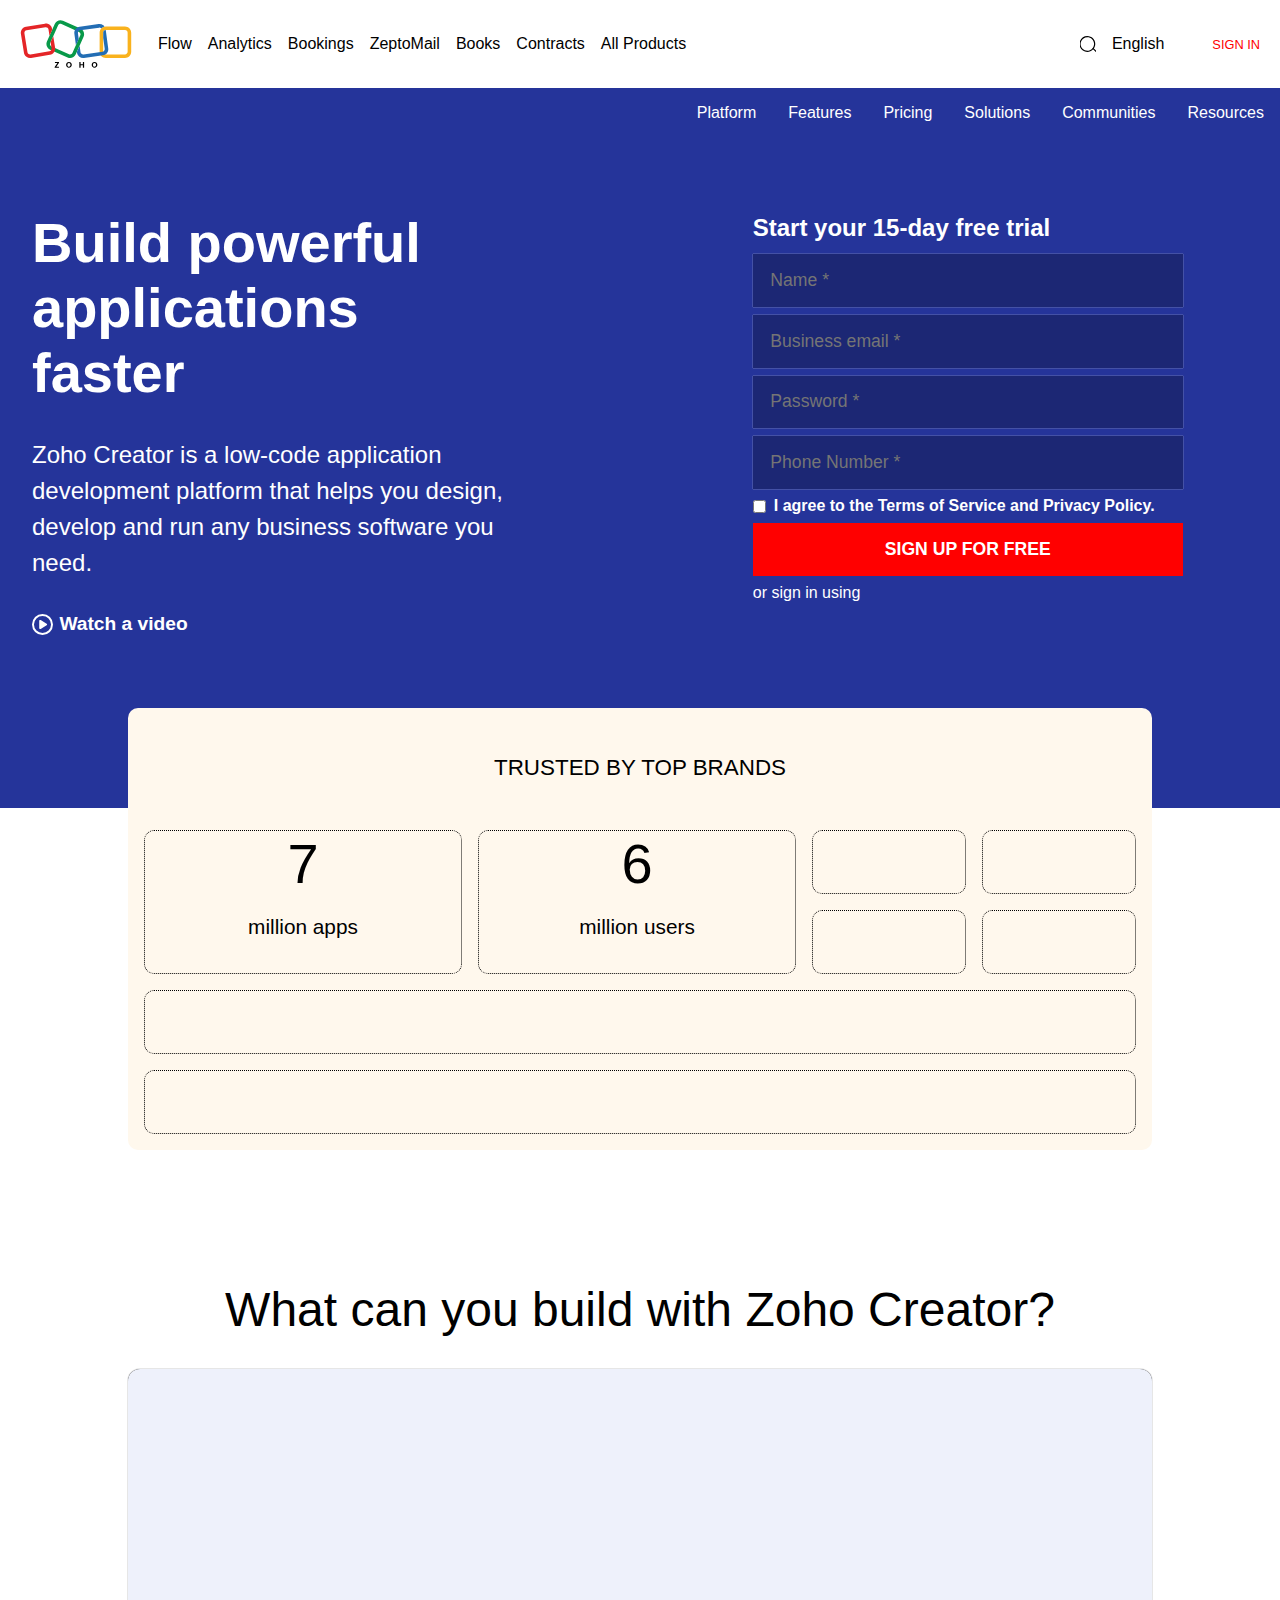
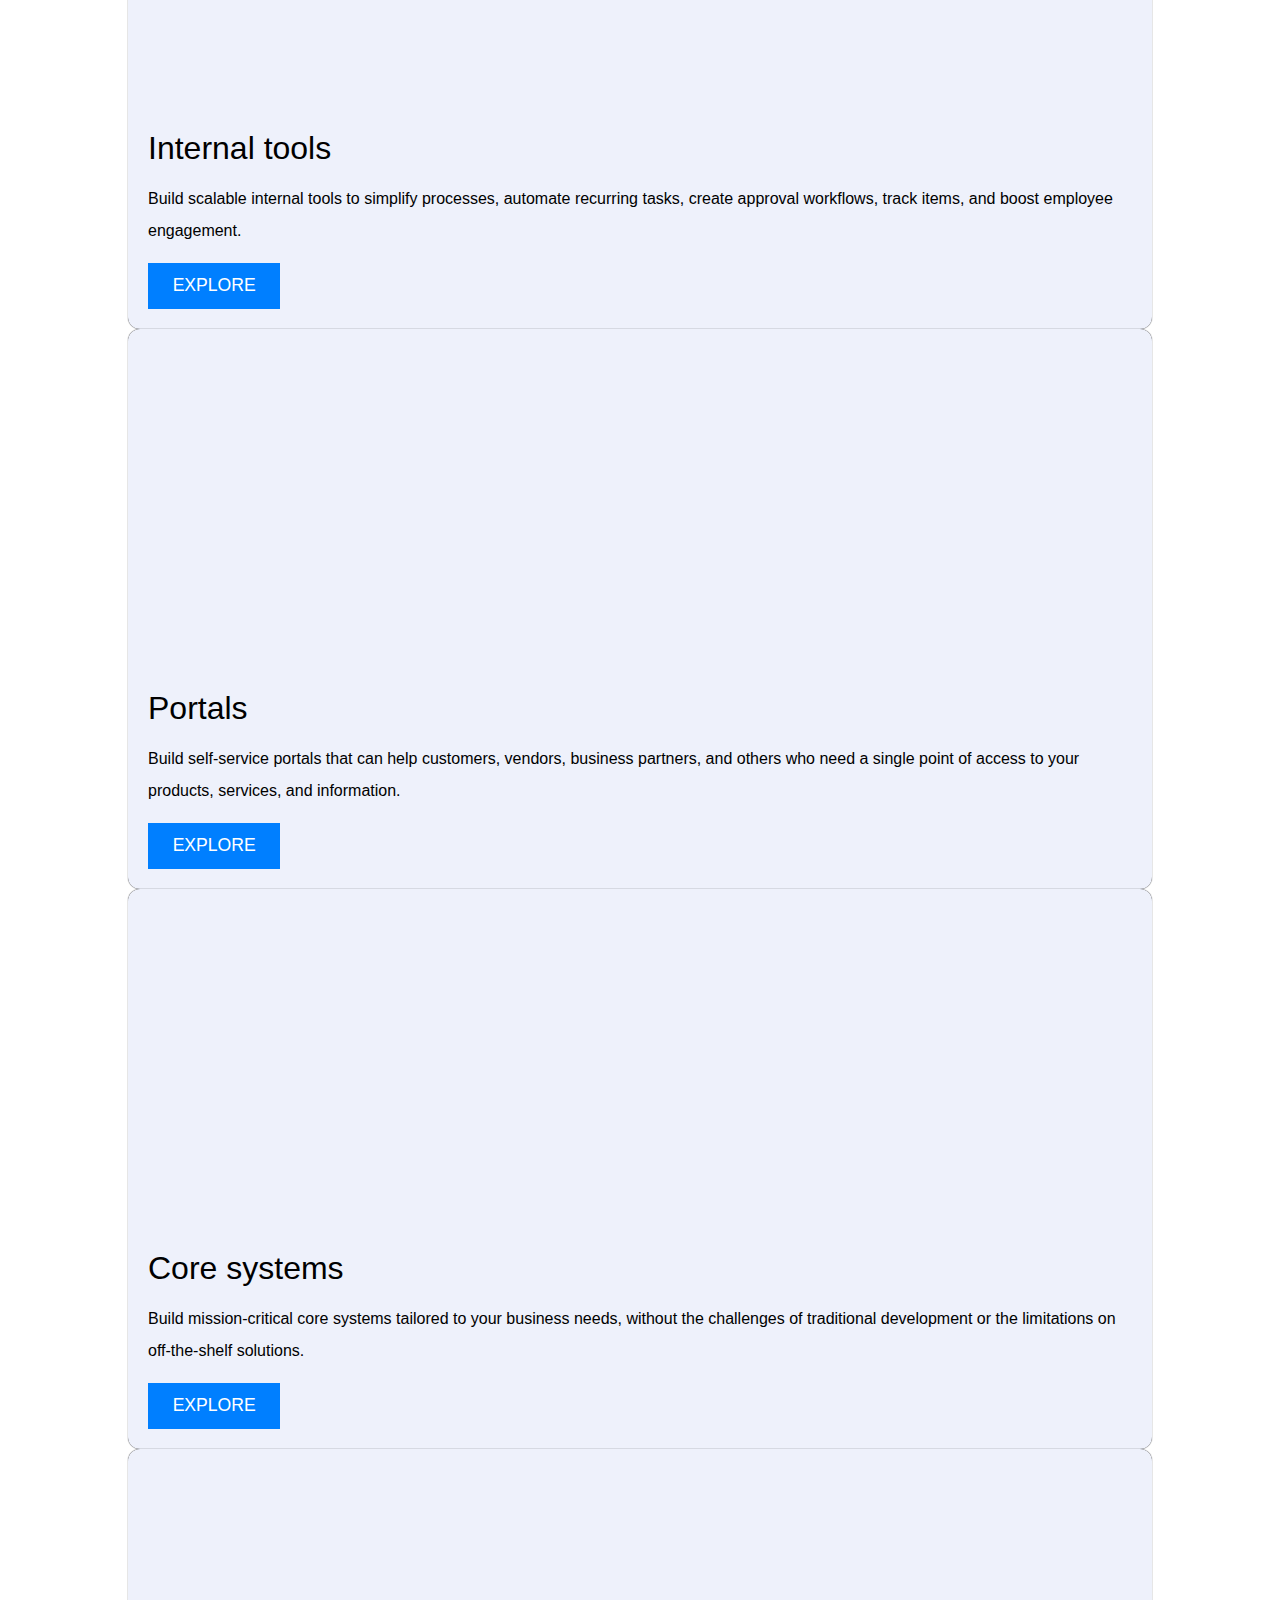
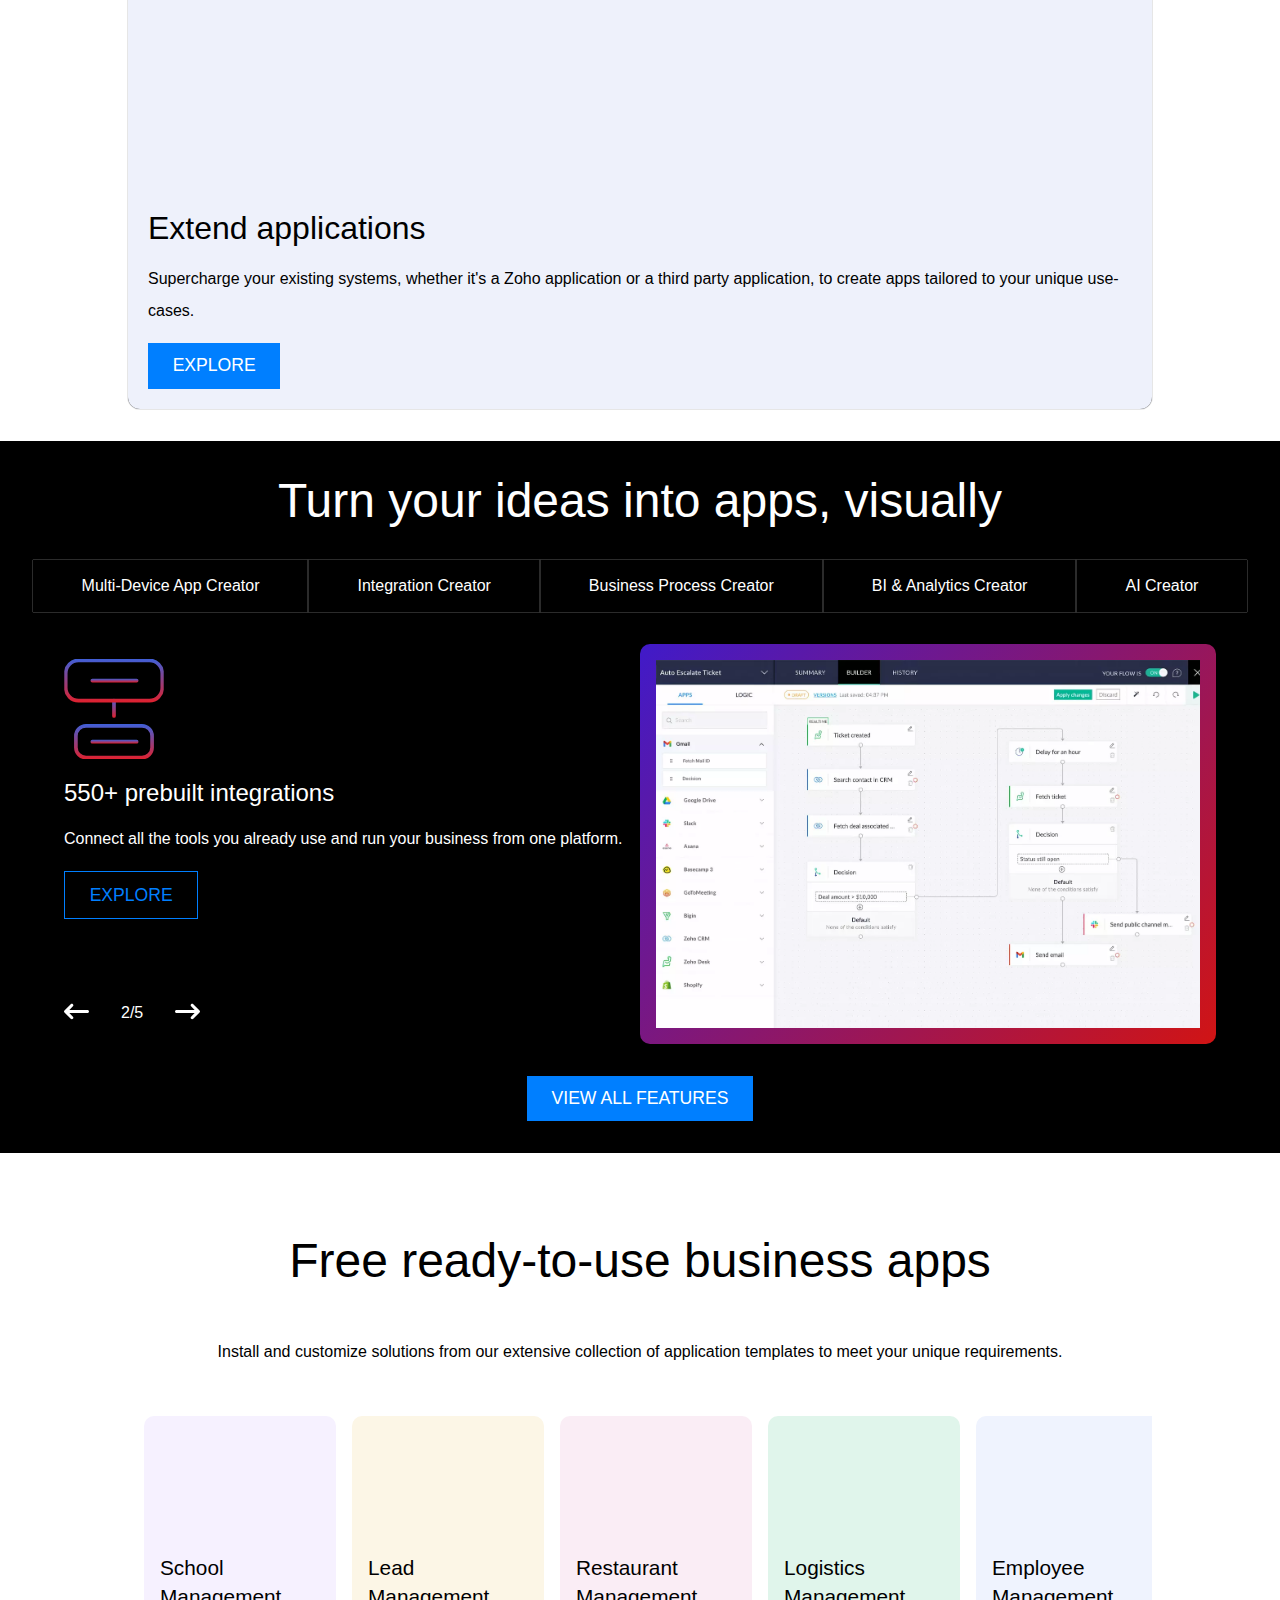
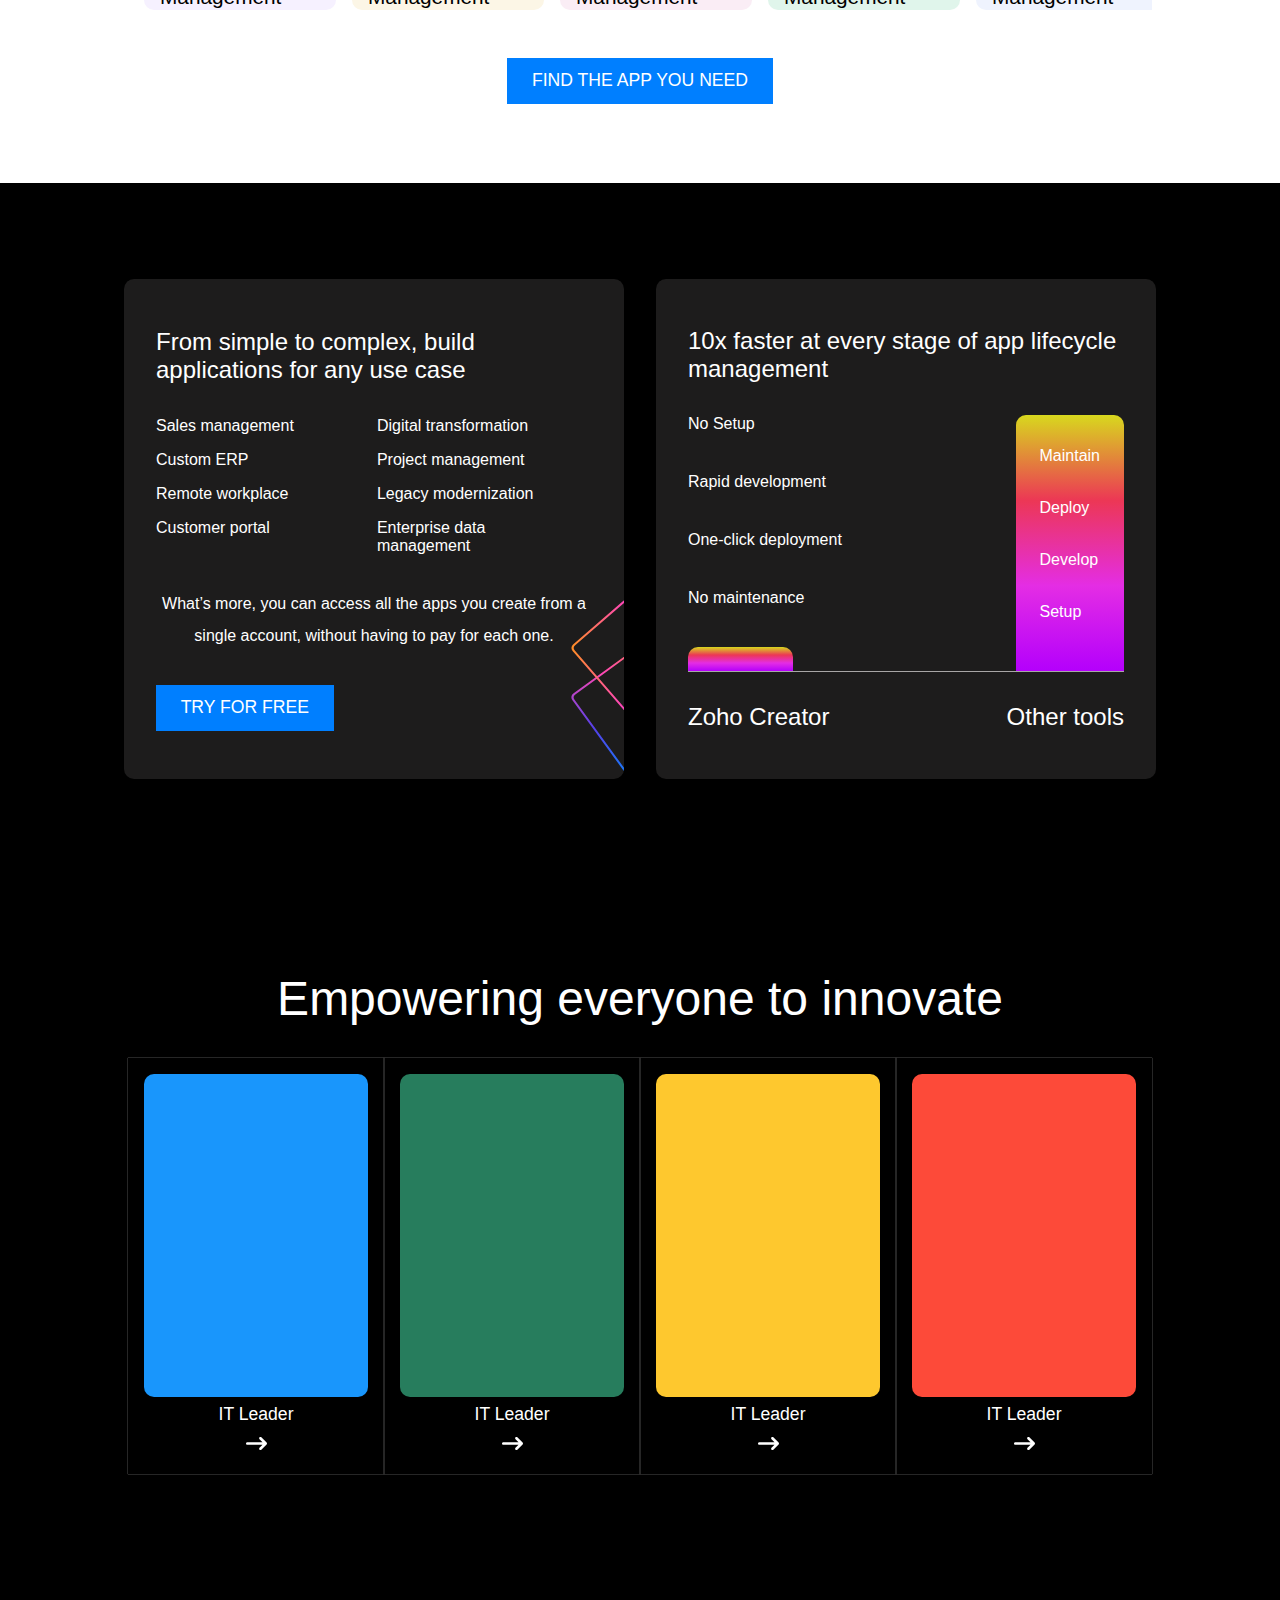
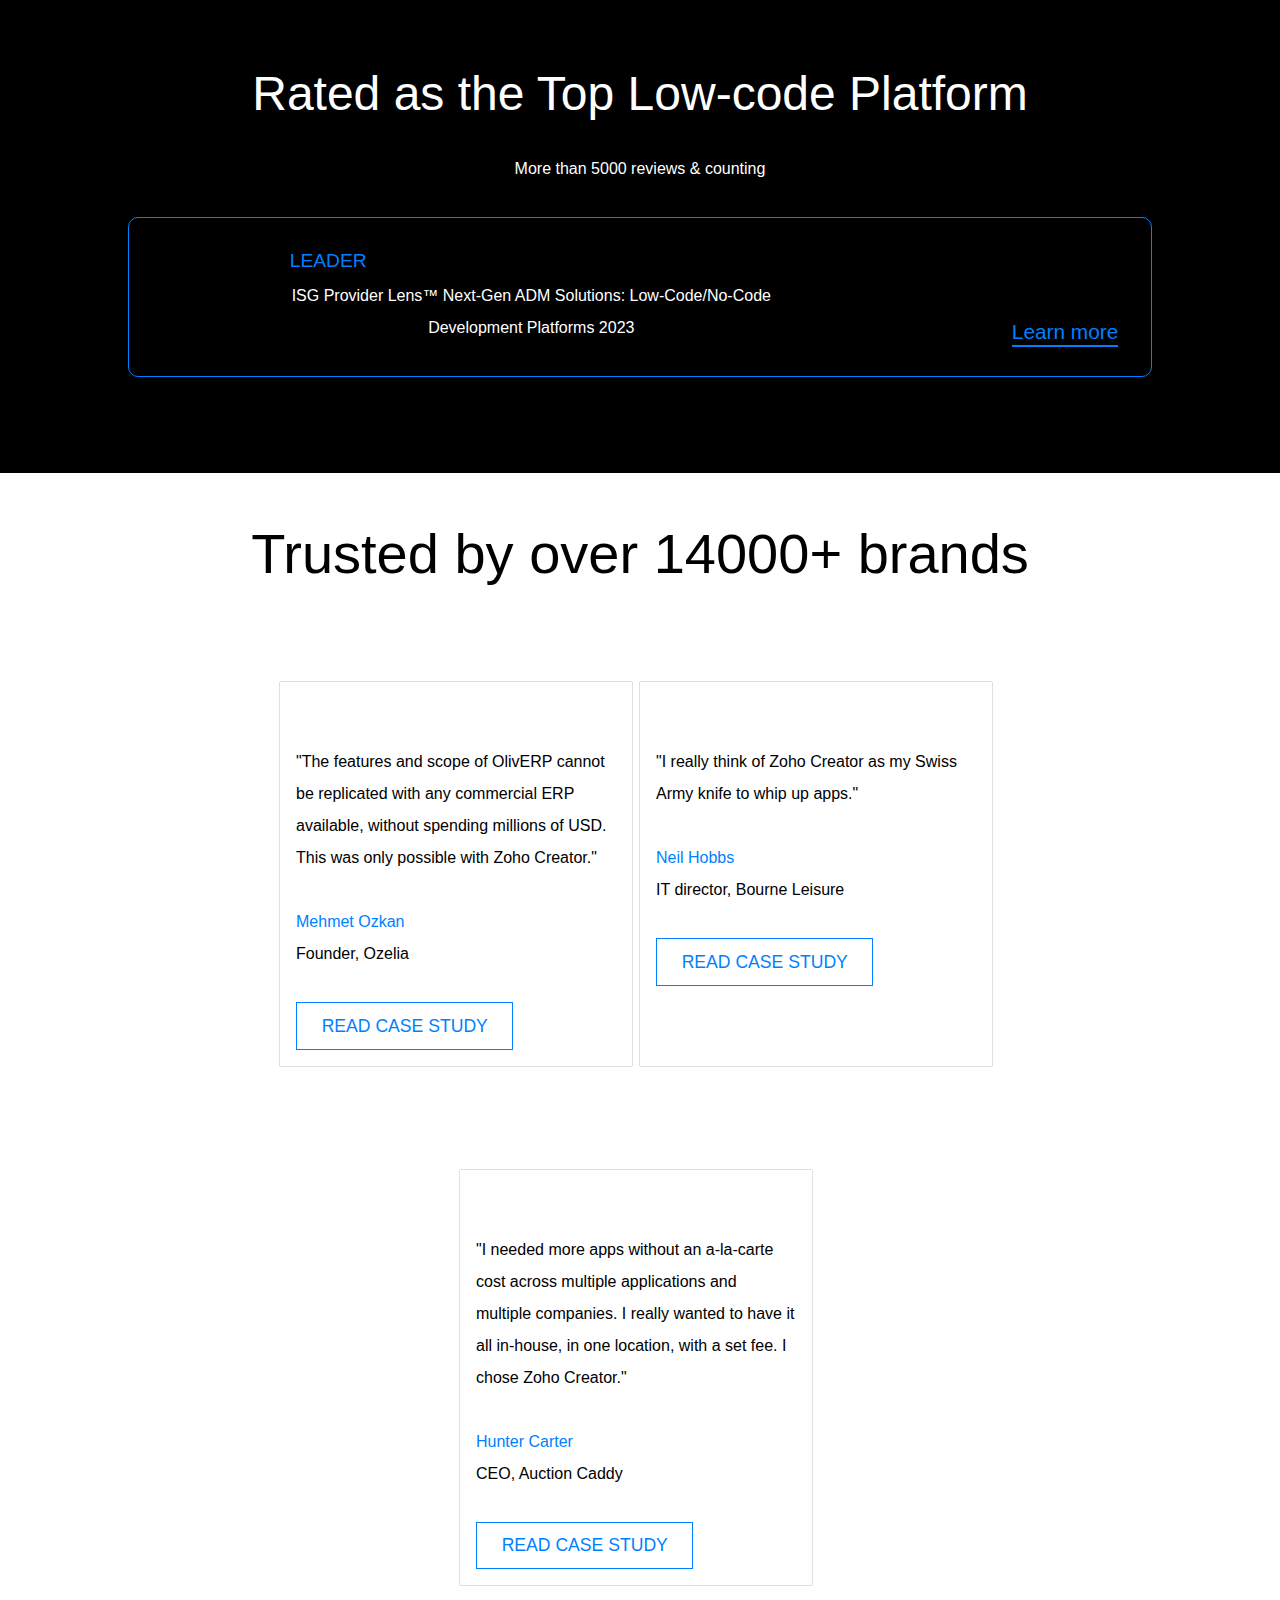
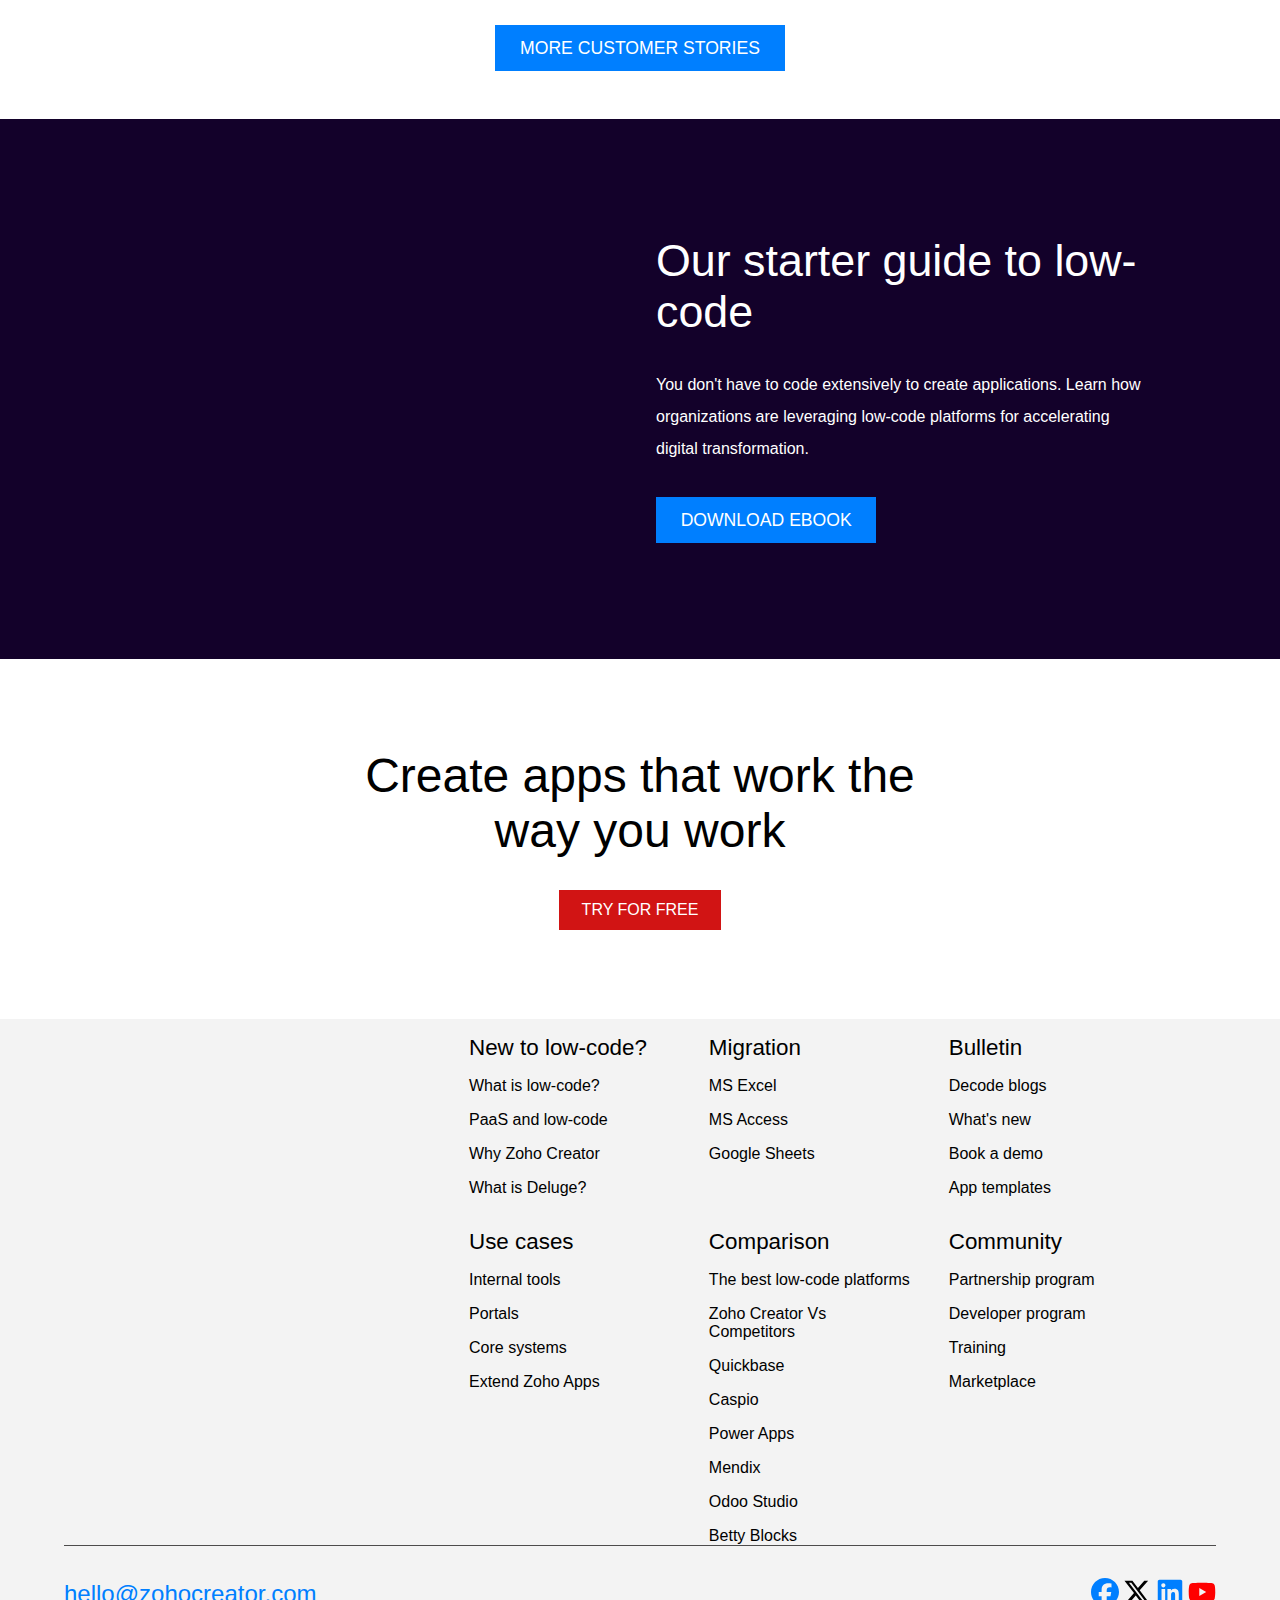
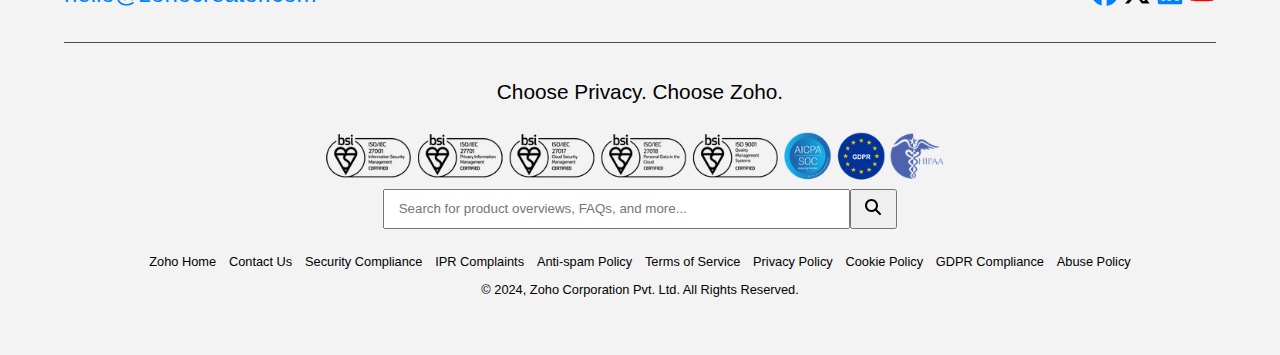
==== commit b109f4dd: "zTimeLine v2" ====
--- a/creator.html
+++ b/creator.html
@@ -4,8 +4,8 @@
 <head>
     <meta charset="UTF-8">
     <meta name="viewport" content="width=device-width, initial-scale=1.0">
-    <link rel="stylesheet" href="/css/creator.css">
-    <link rel="stylesheet" href="/css/footer.css">
+    <link rel="stylesheet" href="./css/creator.css">
+    <link rel="stylesheet" href="./css/footer.css">
     <title>Zoho Creator</title>
 </head>
 
@@ -122,30 +122,30 @@
                         TRUSTED BY TOP BRANDS
                     </div>
                     <div class="box brand">
-                        <div class="brandIcon" style="--brandImg: url(/images/creator/tata-projects.svg);">
+                        <div class="brandIcon" style="--brandImg: url(./images/creator/tata-projects.svg);">
                             <div class="img"></div>
                         </div>
-                        <div class="brandIcon" style="--brandImg: url(/images/creator/bigbasket.svg);">
+                        <div class="brandIcon" style="--brandImg: url(./images/creator/bigbasket.svg);">
                             <div class="img"></div>
 
                         </div>
                     </div>
                     <div class="box brand">
-                        <div class="brandIcon" style="--brandImg: url(/images/creator/bharatpe.png);">
+                        <div class="brandIcon" style="--brandImg: url(./images/creator/bharatpe.png);">
                             <div class="img"></div>
 
                         </div>
-                        <div class="brandIcon" style="--brandImg: url(/images/creator/itc.svg);">
+                        <div class="brandIcon" style="--brandImg: url(./images/creator/itc.svg);">
                             <div class="img"></div>
 
                         </div>
                     </div>
                     <div class="box brand">
-                        <div class="brandIcon" style="--brandImg: url(/images/creator/whirlpool.svg);">
+                        <div class="brandIcon" style="--brandImg: url(./images/creator/whirlpool.svg);">
                             <div class="img"></div>
 
                         </div>
-                        <div class="brandIcon" style="--brandImg: url(/images/creator/amazon.svg);">
+                        <div class="brandIcon" style="--brandImg: url(./images/creator/amazon.svg);">
                             <div class="img"></div>
 
                         </div>
@@ -161,7 +161,7 @@
             </div>
             <div class="mainWrapper">
                 <div class="boxMain"
-                    style="--bgColor: #eef1fb; --mainImg: url(/images/creator/build-scale-internal.webp);">
+                    style="--bgColor: #eef1fb; --mainImg: url(./images/creator/build-scale-internal.webp);">
                     <div class="img">
 
                     </div>
@@ -176,7 +176,7 @@
                         Explore
                     </div>
                 </div>
-                <div class="boxMain" style="--bgColor: #eef1fb; --mainImg: url(/images/creator/build-portal.webp);">
+                <div class="boxMain" style="--bgColor: #eef1fb; --mainImg: url(./images/creator/build-portal.webp);">
                     <div class="img">
 
                     </div>
@@ -192,7 +192,7 @@
                     </div>
                 </div>
                 <div class="boxMain"
-                    style="--bgColor: #eef1fb; --mainImg: url(/images/creator/build-core-systems.webp);">
+                    style="--bgColor: #eef1fb; --mainImg: url(./images/creator/build-core-systems.webp);">
                     <div class="img">
 
                     </div>
@@ -208,7 +208,7 @@
                     </div>
                 </div>
                 <div class="boxMain"
-                    style="--bgColor: #eef1fb; --mainImg: url(/images/creator/supercharge-extend-app.webp);">
+                    style="--bgColor: #eef1fb; --mainImg: url(./images/creator/supercharge-extend-app.webp);">
                     <div class="img">
 
                     </div>
@@ -757,7 +757,7 @@
         <div class="chooseBrand">
             <div class="text3">Choose Privacy. Choose Zoho.</div>
             <div class="badge">
-                <img src="/images/common/badge.png" alt="">
+                <img src="./images/common/badge.png" alt="">
             </div>
 
 
